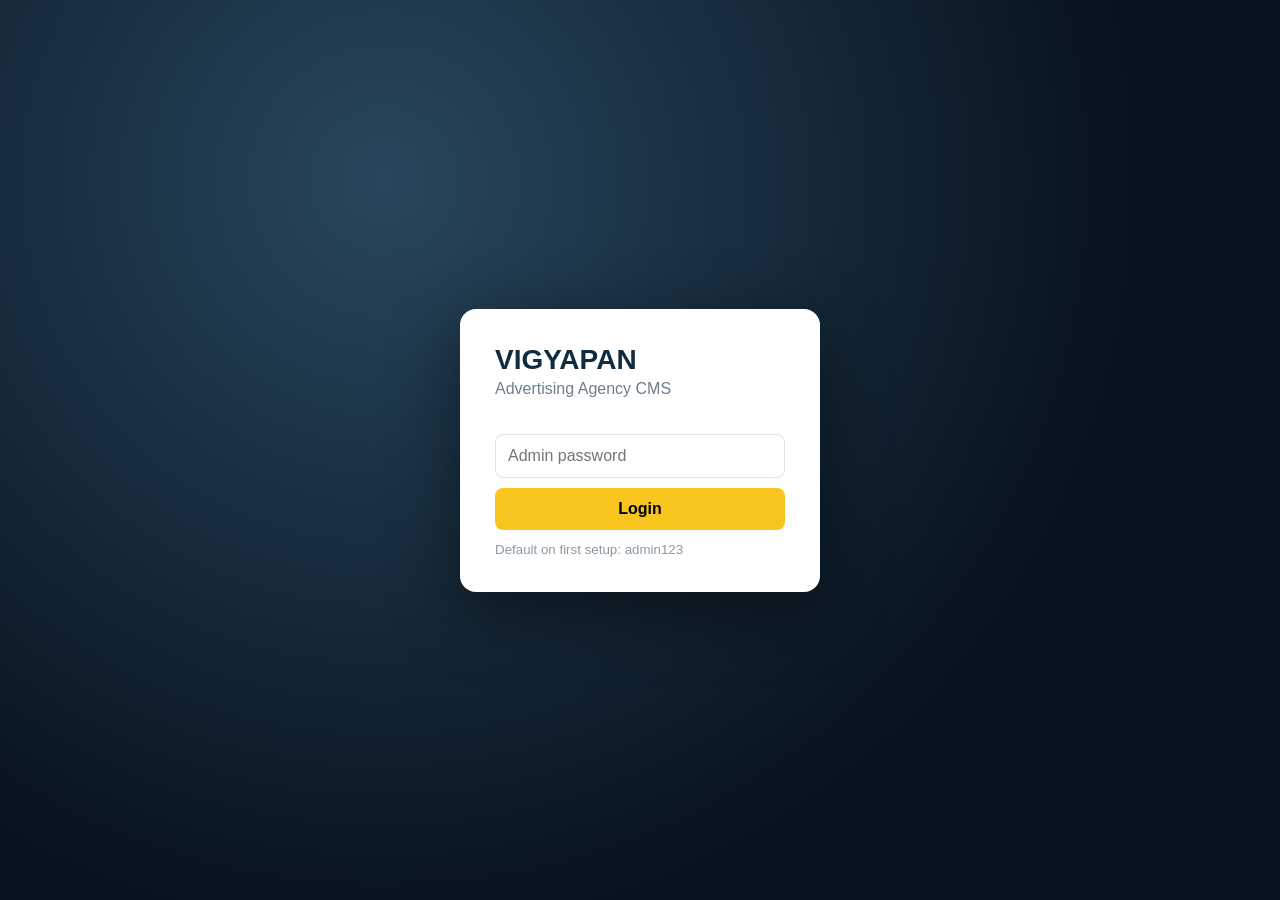
==== admin.html @ 31b8bc2b "Add files via upload" ====
<!doctype html><html lang="en"><head><meta charset="utf-8"><meta name="viewport" content="width=device-width,initial-scale=1"><title>VIGYAPAN Admin CMS</title><link rel="stylesheet" href="admin.css"></head><body>
<div id="login" class="login"><div class="loginBox"><div class="adminLogo">VIGYAPAN</div><p>Advertising Agency CMS</p><input id="password" type="password" placeholder="Admin password" onkeydown="if(event.key==='Enter')login()"><div id="loginError" class="loginError"></div><button id="loginBtn" onclick="login()">Login</button><small>Default on first setup: admin123</small></div></div>
<div id="app" class="hidden"><aside><div class="sideBrand">VIGYAPAN <small>CMS ADMIN</small></div><button class="tab active" data-tab="dashboard">⌂ Dashboard</button><button class="tab" data-tab="settings">⚙ Site Settings</button><button class="tab" data-tab="hero">▣ Hero Slider</button><button class="tab" data-tab="services">✦ Services</button><button class="tab" data-tab="products">▣ Products</button><button class="tab" data-tab="plans">◈ Plans</button><button class="tab" data-tab="gallery">▧ Gallery / Video</button><div class="sideBottom"><a href="index.html" target="_blank">↗ Open Website</a><button onclick="logout()">Logout</button></div></aside>
<main><div class="mobileTop"><b>VIGYAPAN CMS</b><button onclick="toggleSide()">☰</button></div><div id="content"></div></main></div>
<div id="modal" class="modal"></div><div id="toast"></div><script src="config.js"></script><script src="admin.js"></script></body></html>
---- admin.css ----
*{box-sizing:border-box}body{margin:0;background:#f4f7fa;color:#102c40;font-family:Arial,Helvetica,sans-serif}button,input,textarea,select{font:inherit}button{cursor:pointer}.hidden{display:none!important} .uploadQueue{display:grid;gap:6px;margin-top:12px;text-align:left}.uploadRow{display:flex;justify-content:space-between;gap:12px;padding:8px 10px;border:1px solid #e3eaf0;border-radius:7px;background:#f8fafb;font-size:10px}.uploadRow.done{border-color:#bde8d7;background:#f1fbf6}.uploadRow.error{border-color:#f0c0c0;background:#fff5f5}.uploadName{font-weight:700;overflow:hidden;text-overflow:ellipsis;white-space:nowrap}.uploadState{color:#657b89;white-space:nowrap}.uploadRow.done .uploadState{color:#13865e}.uploadRow.error .uploadState{color:#c43e3e}.uploadHint{font-size:11px;color:#71838f;line-height:1.5}.login{min-height:100vh;display:grid;place-items:center;background:radial-gradient(circle at 30% 20%,#28465c,#07131e 65%)}.loginBox{width:360px;background:#fff;border-radius:16px;padding:35px;box-shadow:0 20px 70px #0007}.adminLogo{font-size:28px;font-weight:900;color:#102c40}.loginBox p{color:#6b7f8d;margin-top:4px}.loginBox input{width:100%;padding:12px;border:1px solid #d9e2e8;border-radius:8px;margin:20px 0 10px}.loginBox button{width:100%;padding:12px;border:0;border-radius:8px;background:#f7c51e;font-weight:800}.loginBox small{display:block;margin-top:12px;color:#8999a5}aside{position:fixed;inset:0 auto 0 0;width:235px;background:#081521;color:#fff;padding:20px 14px;display:flex;flex-direction:column;z-index:20}.sideBrand{font-weight:900;font-size:20px;padding:8px 10px 25px}.sideBrand small{display:block;font-size:8px;letter-spacing:2px;color:#9baab4;margin-top:3px}.tab{width:100%;text-align:left;background:none;color:#b9c7d0;border:0;padding:12px;border-radius:8px;margin:2px 0;font-size:12px}.tab:hover,.tab.active{background:#153248;color:#fff}.sideBottom{margin-top:auto}.sideBottom a,.sideBottom button{display:block;width:100%;padding:11px;border:0;background:none;color:#dce7ed;text-align:left;font-size:11px}.sideBottom button{color:#ff9c9c}.mobileTop{display:none}main{margin-left:235px;padding:30px}.pageHead{display:flex;justify-content:space-between;align-items:center;margin-bottom:20px}.pageHead h1{margin:0;font-size:25px}.pageHead p{margin:5px 0 0;color:#708391;font-size:11px}.btn{border:0;border-radius:7px;padding:9px 13px;background:#0d2b42;color:#fff;font-size:11px}.btn.gold{background:#f7c51e;color:#111}.btn.red{background:#e74c4c}.btn.green{background:#13a36f}.stats{display:grid;grid-template-columns:repeat(4,1fr);gap:12px}.stat{background:#fff;border:1px solid #e2e9ee;border-radius:11px;padding:18px}.stat b{font-size:25px}.stat span{display:block;font-size:10px;color:#758896;margin-top:5px}.panel{background:#fff;border:1px solid #e1e8ed;border-radius:11px;padding:18px;margin-bottom:15px}.panel h3{margin:0 0 15px;font-size:15px}.formGrid{display:grid;grid-template-columns:repeat(2,1fr);gap:12px}.field label{display:block;font-size:10px;font-weight:700;color:#526b7a;margin-bottom:5px}.field input,.field textarea,.field select{width:100%;border:1px solid #dbe4ea;border-radius:7px;padding:9px;background:#fff}.field textarea{min-height:90px;resize:vertical}.full{grid-column:1/-1}.row{display:flex;gap:8px;align-items:center}.list{display:grid;gap:8px}.item{display:grid;grid-template-columns:80px 1fr auto;gap:12px;align-items:center;border:1px solid #e2e8ed;padding:9px;border-radius:9px}.thumb{width:80px;height:55px;object-fit:cover;border-radius:5px;background:#eef3f6}.item h4{margin:0;font-size:12px}.item p{margin:4px 0 0;font-size:10px;color:#71838f}.itemActions{display:flex;gap:5px}.iconBtn{border:0;border-radius:6px;padding:7px 9px;background:#edf2f5;font-size:10px}.empty{padding:30px;text-align:center;color:#8495a0;font-size:12px}.uploadBox{border:2px dashed #cad7df;border-radius:10px;padding:20px;text-align:center}.uploadBox input{margin:10px}.previewGrid{display:grid;grid-template-columns:repeat(5,1fr);gap:8px;margin-top:10px}.previewGrid img,.previewGrid video{width:100%;height:90px;object-fit:cover;border-radius:6px}.modal{position:fixed;inset:0;background:#0008;z-index:100;display:none;align-items:center;justify-content:center;padding:20px}.modal.show{display:flex}.modalBox{background:#fff;width:min(800px,96%);max-height:92vh;overflow:auto;border-radius:14px;padding:20px}.modalHead{display:flex;justify-content:space-between;align-items:center}.modalHead h2{margin:0;font-size:18px}.close{border:0;border-radius:50%;width:30px;height:30px;background:#102b40;color:#fff}.saveBar{position:sticky;bottom:10px;background:#fff;padding:10px;border:1px solid #dde6eb;border-radius:10px;display:flex;justify-content:flex-end;gap:8px;margin-top:15px;box-shadow:0 5px 20px #09223518}#toast{position:fixed;right:20px;bottom:20px;background:#082033;color:#fff;padding:12px 16px;border-radius:8px;z-index:200;display:none;font-size:11px}.danger{color:#d94343}@media(max-width:800px){aside{transform:translateX(-100%);transition:.2s}aside.open{transform:none}main{margin-left:0;padding:18px}.mobileTop{display:flex;background:#081521;color:#fff;padding:14px 18px;justify-content:space-between;margin:-18px -18px 18px}.mobileTop button{background:none;border:0;color:#fff}.stats{grid-template-columns:repeat(2,1fr)}.formGrid{grid-template-columns:1fr}.full{grid-column:auto}.previewGrid{grid-template-columns:repeat(3,1fr)}.item{grid-template-columns:60px 1fr}.itemActions{grid-column:2}.thumb{width:60px;height:50px}}
.loginError{display:none;margin:4px 0 10px;padding:9px 10px;border-radius:7px;background:#fff1f1;color:#c43e3e;border:1px solid #f2caca;font-size:11px;font-weight:700}.loginBox button:disabled{opacity:.6;cursor:wait}.loadingPanel{min-height:280px;background:#fff;border:1px solid #e1e8ed;border-radius:11px;display:grid;place-items:center;align-content:center;gap:8px;color:#526b7a;font-size:13px}.loadingPanel span{font-size:11px;color:#8999a5}.loader{width:28px;height:28px;border:3px solid #dfe8ed;border-top-color:#f7c51e;border-radius:50%;animation:vigSpin .7s linear infinite}@keyframes vigSpin{to{transform:rotate(360deg)}}#toast.error{background:#a92e2e}
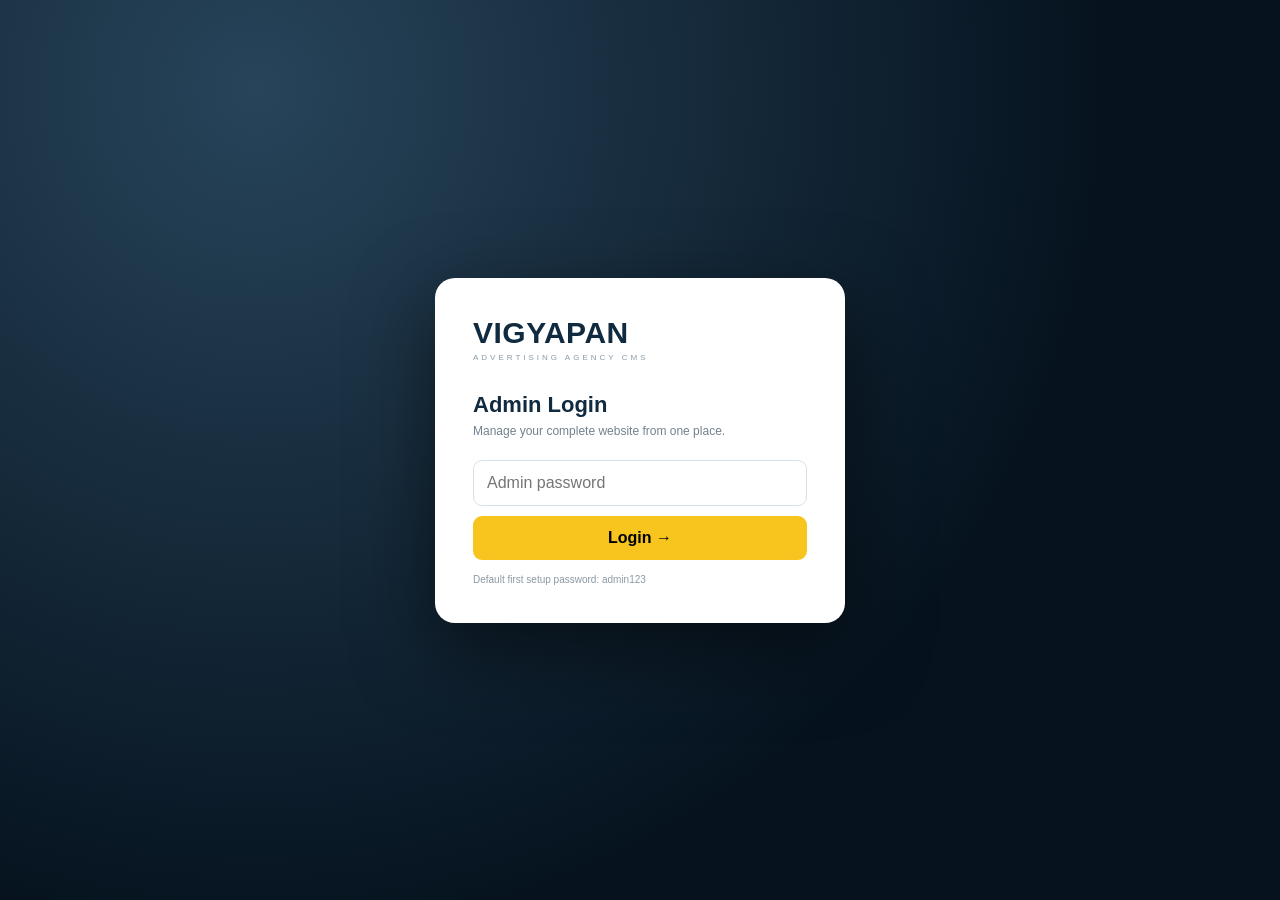
==== commit 4d1a15bd: "Add files via upload" ====
--- a/admin.html
+++ b/admin.html
@@ -1,5 +1,5 @@
-<!doctype html><html lang="en"><head><meta charset="utf-8"><meta name="viewport" content="width=device-width,initial-scale=1"><title>VIGYAPAN Admin CMS</title><link rel="stylesheet" href="admin.css"></head><body>
-<div id="login" class="login"><div class="loginBox"><div class="adminLogo">VIGYAPAN</div><p>Advertising Agency CMS</p><input id="password" type="password" placeholder="Admin password" onkeydown="if(event.key==='Enter')login()"><div id="loginError" class="loginError"></div><button id="loginBtn" onclick="login()">Login</button><small>Default on first setup: admin123</small></div></div>
-<div id="app" class="hidden"><aside><div class="sideBrand">VIGYAPAN <small>CMS ADMIN</small></div><button class="tab active" data-tab="dashboard">⌂ Dashboard</button><button class="tab" data-tab="settings">⚙ Site Settings</button><button class="tab" data-tab="hero">▣ Hero Slider</button><button class="tab" data-tab="services">✦ Services</button><button class="tab" data-tab="products">▣ Products</button><button class="tab" data-tab="plans">◈ Plans</button><button class="tab" data-tab="gallery">▧ Gallery / Video</button><div class="sideBottom"><a href="index.html" target="_blank">↗ Open Website</a><button onclick="logout()">Logout</button></div></aside>
+<!doctype html><html lang="en"><head><meta charset="utf-8"><meta name="viewport" content="width=device-width,initial-scale=1"><title>VIGYAPAN CMS</title><link rel="stylesheet" href="admin.css"></head><body>
+<div id="login" class="login"><div class="loginBox"><div class="loginLogo">VIGYAPAN</div><div class="loginSub">ADVERTISING AGENCY CMS</div><h2>Admin Login</h2><p>Manage your complete website from one place.</p><input id="password" type="password" placeholder="Admin password" autocomplete="current-password" onkeydown="if(event.key==='Enter')login()"><button id="loginBtn" onclick="login()">Login <span>→</span></button><small>Default first setup password: admin123</small></div></div>
+<div id="app" class="hidden"><aside id="side"><div class="sideBrand"><div>VIGYAPAN</div><small>CMS ADMIN</small></div><button class="tab active" data-tab="dashboard">⌂ <span>Dashboard</span></button><button class="tab" data-tab="settings">⚙ <span>Site Settings</span></button><button class="tab" data-tab="hero">▣ <span>Hero Slider</span></button><button class="tab" data-tab="services">✦ <span>Services</span></button><button class="tab" data-tab="products">▣ <span>Products</span></button><button class="tab" data-tab="plans">◈ <span>Plans</span></button><button class="tab" data-tab="gallery">▧ <span>Gallery / Video</span></button><div class="sideBottom"><a href="index.html" target="_blank">↗ Open Website</a><button onclick="logout()">↪ Logout</button></div></aside>
 <main><div class="mobileTop"><b>VIGYAPAN CMS</b><button onclick="toggleSide()">☰</button></div><div id="content"></div></main></div>
-<div id="modal" class="modal"></div><div id="toast"></div><script src="config.js"></script><script src="admin.js"></script></body></html>+<div id="modal" class="modal"></div><div id="toast"></div><script src="config.js"></script><script src="admin.js"></script></body></html>
--- a/admin.css
+++ b/admin.css
@@ -1,2 +1 @@
-*{box-sizing:border-box}body{margin:0;background:#f4f7fa;color:#102c40;font-family:Arial,Helvetica,sans-serif}button,input,textarea,select{font:inherit}button{cursor:pointer}.hidden{display:none!important} .uploadQueue{display:grid;gap:6px;margin-top:12px;text-align:left}.uploadRow{display:flex;justify-content:space-between;gap:12px;padding:8px 10px;border:1px solid #e3eaf0;border-radius:7px;background:#f8fafb;font-size:10px}.uploadRow.done{border-color:#bde8d7;background:#f1fbf6}.uploadRow.error{border-color:#f0c0c0;background:#fff5f5}.uploadName{font-weight:700;overflow:hidden;text-overflow:ellipsis;white-space:nowrap}.uploadState{color:#657b89;white-space:nowrap}.uploadRow.done .uploadState{color:#13865e}.uploadRow.error .uploadState{color:#c43e3e}.uploadHint{font-size:11px;color:#71838f;line-height:1.5}.login{min-height:100vh;display:grid;place-items:center;background:radial-gradient(circle at 30% 20%,#28465c,#07131e 65%)}.loginBox{width:360px;background:#fff;border-radius:16px;padding:35px;box-shadow:0 20px 70px #0007}.adminLogo{font-size:28px;font-weight:900;color:#102c40}.loginBox p{color:#6b7f8d;margin-top:4px}.loginBox input{width:100%;padding:12px;border:1px solid #d9e2e8;border-radius:8px;margin:20px 0 10px}.loginBox button{width:100%;padding:12px;border:0;border-radius:8px;background:#f7c51e;font-weight:800}.loginBox small{display:block;margin-top:12px;color:#8999a5}aside{position:fixed;inset:0 auto 0 0;width:235px;background:#081521;color:#fff;padding:20px 14px;display:flex;flex-direction:column;z-index:20}.sideBrand{font-weight:900;font-size:20px;padding:8px 10px 25px}.sideBrand small{display:block;font-size:8px;letter-spacing:2px;color:#9baab4;margin-top:3px}.tab{width:100%;text-align:left;background:none;color:#b9c7d0;border:0;padding:12px;border-radius:8px;margin:2px 0;font-size:12px}.tab:hover,.tab.active{background:#153248;color:#fff}.sideBottom{margin-top:auto}.sideBottom a,.sideBottom button{display:block;width:100%;padding:11px;border:0;background:none;color:#dce7ed;text-align:left;font-size:11px}.sideBottom button{color:#ff9c9c}.mobileTop{display:none}main{margin-left:235px;padding:30px}.pageHead{display:flex;justify-content:space-between;align-items:center;margin-bottom:20px}.pageHead h1{margin:0;font-size:25px}.pageHead p{margin:5px 0 0;color:#708391;font-size:11px}.btn{border:0;border-radius:7px;padding:9px 13px;background:#0d2b42;color:#fff;font-size:11px}.btn.gold{background:#f7c51e;color:#111}.btn.red{background:#e74c4c}.btn.green{background:#13a36f}.stats{display:grid;grid-template-columns:repeat(4,1fr);gap:12px}.stat{background:#fff;border:1px solid #e2e9ee;border-radius:11px;padding:18px}.stat b{font-size:25px}.stat span{display:block;font-size:10px;color:#758896;margin-top:5px}.panel{background:#fff;border:1px solid #e1e8ed;border-radius:11px;padding:18px;margin-bottom:15px}.panel h3{margin:0 0 15px;font-size:15px}.formGrid{display:grid;grid-template-columns:repeat(2,1fr);gap:12px}.field label{display:block;font-size:10px;font-weight:700;color:#526b7a;margin-bottom:5px}.field input,.field textarea,.field select{width:100%;border:1px solid #dbe4ea;border-radius:7px;padding:9px;background:#fff}.field textarea{min-height:90px;resize:vertical}.full{grid-column:1/-1}.row{display:flex;gap:8px;align-items:center}.list{display:grid;gap:8px}.item{display:grid;grid-template-columns:80px 1fr auto;gap:12px;align-items:center;border:1px solid #e2e8ed;padding:9px;border-radius:9px}.thumb{width:80px;height:55px;object-fit:cover;border-radius:5px;background:#eef3f6}.item h4{margin:0;font-size:12px}.item p{margin:4px 0 0;font-size:10px;color:#71838f}.itemActions{display:flex;gap:5px}.iconBtn{border:0;border-radius:6px;padding:7px 9px;background:#edf2f5;font-size:10px}.empty{padding:30px;text-align:center;color:#8495a0;font-size:12px}.uploadBox{border:2px dashed #cad7df;border-radius:10px;padding:20px;text-align:center}.uploadBox input{margin:10px}.previewGrid{display:grid;grid-template-columns:repeat(5,1fr);gap:8px;margin-top:10px}.previewGrid img,.previewGrid video{width:100%;height:90px;object-fit:cover;border-radius:6px}.modal{position:fixed;inset:0;background:#0008;z-index:100;display:none;align-items:center;justify-content:center;padding:20px}.modal.show{display:flex}.modalBox{background:#fff;width:min(800px,96%);max-height:92vh;overflow:auto;border-radius:14px;padding:20px}.modalHead{display:flex;justify-content:space-between;align-items:center}.modalHead h2{margin:0;font-size:18px}.close{border:0;border-radius:50%;width:30px;height:30px;background:#102b40;color:#fff}.saveBar{position:sticky;bottom:10px;background:#fff;padding:10px;border:1px solid #dde6eb;border-radius:10px;display:flex;justify-content:flex-end;gap:8px;margin-top:15px;box-shadow:0 5px 20px #09223518}#toast{position:fixed;right:20px;bottom:20px;background:#082033;color:#fff;padding:12px 16px;border-radius:8px;z-index:200;display:none;font-size:11px}.danger{color:#d94343}@media(max-width:800px){aside{transform:translateX(-100%);transition:.2s}aside.open{transform:none}main{margin-left:0;padding:18px}.mobileTop{display:flex;background:#081521;color:#fff;padding:14px 18px;justify-content:space-between;margin:-18px -18px 18px}.mobileTop button{background:none;border:0;color:#fff}.stats{grid-template-columns:repeat(2,1fr)}.formGrid{grid-template-columns:1fr}.full{grid-column:auto}.previewGrid{grid-template-columns:repeat(3,1fr)}.item{grid-template-columns:60px 1fr}.itemActions{grid-column:2}.thumb{width:60px;height:50px}}
-.loginError{display:none;margin:4px 0 10px;padding:9px 10px;border-radius:7px;background:#fff1f1;color:#c43e3e;border:1px solid #f2caca;font-size:11px;font-weight:700}.loginBox button:disabled{opacity:.6;cursor:wait}.loadingPanel{min-height:280px;background:#fff;border:1px solid #e1e8ed;border-radius:11px;display:grid;place-items:center;align-content:center;gap:8px;color:#526b7a;font-size:13px}.loadingPanel span{font-size:11px;color:#8999a5}.loader{width:28px;height:28px;border:3px solid #dfe8ed;border-top-color:#f7c51e;border-radius:50%;animation:vigSpin .7s linear infinite}@keyframes vigSpin{to{transform:rotate(360deg)}}#toast.error{background:#a92e2e}
+*{box-sizing:border-box}body{margin:0;background:#f3f7fa;color:#102b40;font-family:Inter,Arial,Helvetica,sans-serif}button,input,textarea,select{font:inherit}button{cursor:pointer}.hidden{display:none!important}.login{min-height:100vh;display:grid;place-items:center;background:radial-gradient(circle at 20% 10%,#27445a,#06131f 65%);padding:20px}.loginBox{width:min(410px,100%);background:#fff;border-radius:20px;padding:38px;box-shadow:0 25px 80px #0008}.loginLogo{font-size:30px;font-weight:900;letter-spacing:.5px}.loginSub{font-size:8px;letter-spacing:3px;color:#8a9aa5;margin-top:3px}.loginBox h2{margin:30px 0 6px;font-size:22px}.loginBox p{font-size:12px;color:#72828e;margin:0}.loginBox input{width:100%;padding:13px;border:1px solid #d8e1e7;border-radius:9px;margin:22px 0 10px;outline:none}.loginBox input:focus{border-color:#f1c31a;box-shadow:0 0 0 3px #f1c31a22}.loginBox button{width:100%;padding:13px;border:0;border-radius:9px;background:#f7c51e;font-weight:800}.loginBox button:disabled{opacity:.7}.loginBox small{display:block;margin-top:14px;color:#8a99a4;font-size:10px}aside{position:fixed;inset:0 auto 0 0;width:250px;background:#071521;color:#fff;padding:22px 14px;display:flex;flex-direction:column;z-index:50;box-shadow:4px 0 25px #0001}.sideBrand{font-weight:900;font-size:21px;padding:8px 12px 27px}.sideBrand small{display:block;font-size:8px;letter-spacing:2px;color:#91a2ad;margin-top:4px}.tab{width:100%;display:flex;gap:11px;align-items:center;text-align:left;background:none;color:#aebfc9;border:0;padding:12px 13px;border-radius:9px;margin:2px 0;font-size:12px}.tab:hover,.tab.active{background:#15344c;color:#fff}.sideBottom{margin-top:auto}.sideBottom a,.sideBottom button{display:block;width:100%;padding:11px 13px;border:0;background:none;color:#dce7ed;text-align:left;font-size:11px;text-decoration:none}.sideBottom button{color:#ff9b9b}.mobileTop{display:none}main{margin-left:250px;padding:34px;min-height:100vh}.pageHead{display:flex;justify-content:space-between;align-items:end;gap:20px;margin-bottom:22px}.pageHead h1{margin:3px 0 0;font-size:28px}.pageHead p{margin:6px 0 0;color:#708391;font-size:12px}.eyebrow{font-size:9px;font-weight:900;letter-spacing:2px;color:#d3a900}.headActions{display:flex;gap:8px}.btn{border:0;border-radius:8px;padding:10px 14px;background:#0d2b42;color:#fff;font-size:11px;font-weight:700}.btn.gold{background:#f7c51e;color:#111}.btn.green{background:#10a774}.btn.red{background:#e44d4d}.stats{display:grid;grid-template-columns:repeat(4,1fr);gap:14px}.stat{background:#fff;border:1px solid #e0e8ed;border-radius:13px;padding:20px;box-shadow:0 4px 18px #0b253b08}.stat span{display:block;color:#80919d;font-size:9px;font-weight:800;letter-spacing:1px}.stat b{display:block;font-size:30px;margin-top:8px}.dashboardGrid{display:grid;grid-template-columns:1.4fr 1fr;gap:14px;margin-top:14px}.panel{background:#fff;border:1px solid #e0e8ed;border-radius:13px;padding:19px;margin-bottom:15px;box-shadow:0 4px 18px #0b253b08}.panel h3{margin:0 0 8px;font-size:15px}.panel p{font-size:12px;line-height:1.7;color:#667b88}.live{display:inline-flex;align-items:center;gap:7px;font-size:10px;background:#effaf5;color:#13865e;padding:8px 10px;border-radius:20px}.live i{width:7px;height:7px;border-radius:50%;background:#12a66f}.quick{display:grid;grid-template-columns:1fr 1fr;gap:8px}.quick button{border:1px solid #dfe7eb;background:#f8fafb;padding:11px;border-radius:8px;text-align:left;font-size:11px}.formGrid{display:grid;grid-template-columns:repeat(2,1fr);gap:13px}.field label{display:block;font-size:10px;font-weight:800;color:#526b7a;margin-bottom:5px}.field input,.field textarea,.field select{width:100%;border:1px solid #dbe4ea;border-radius:8px;padding:10px;background:#fff;outline:none}.field input:focus,.field textarea:focus,.field select:focus{border-color:#f1c31a;box-shadow:0 0 0 3px #f1c31a1c}.field textarea{min-height:95px;resize:vertical}.full{grid-column:1/-1}.row{display:flex;gap:8px}.row input{flex:1;padding:10px;border:1px solid #dbe4ea;border-radius:8px}.logoPanel{display:grid;grid-template-columns:1fr 1fr;gap:25px;align-items:center}.logoPreview{height:110px;border:1px dashed #cbd7df;border-radius:12px;margin-top:12px;display:grid;place-items:center;background:#f8fafc;overflow:hidden}.logoPreview img{max-width:190px;max-height:90px;object-fit:contain}.logoPreview span{font-size:11px;color:#93a1aa}.logoUpload{display:flex;flex-direction:column;gap:10px}.logoUpload input{border:1px solid #dbe4ea;border-radius:8px;padding:10px}.statusLine{font-size:11px;color:#4c6878}.saveBar{position:sticky;bottom:12px;background:#fff;padding:10px;border:1px solid #dce5ea;border-radius:10px;display:flex;justify-content:flex-end;gap:8px;margin-top:16px;box-shadow:0 6px 25px #09223518;z-index:3}.list{display:grid;gap:9px}.item{display:grid;grid-template-columns:80px 1fr auto;gap:13px;align-items:center;border:1px solid #e1e8ed;padding:10px;border-radius:10px}.thumb{width:80px;height:58px;object-fit:cover;border-radius:6px;background:#edf3f6}.emptyThumb{display:grid;place-items:center;color:#9eafb9}.item h4{margin:0;font-size:12px}.item p{margin:5px 0 0;font-size:10px;color:#71838f}.itemActions{display:flex;gap:6px}.iconBtn{border:0;border-radius:7px;padding:8px 10px;background:#edf2f5;font-size:10px}.iconBtn.danger{color:#d43e3e}.empty{padding:40px;text-align:center;color:#8495a0;font-size:12px}.uploadBox{margin-top:15px;border:2px dashed #cbd7df;border-radius:11px;padding:18px;text-align:center;background:#fbfcfd}.uploadBox input{margin-top:10px}.uploadQueue{display:grid;gap:6px;margin-top:12px;text-align:left}.uploadRow{display:flex;justify-content:space-between;gap:12px;padding:8px 10px;border:1px solid #e1e8ed;border-radius:7px;background:#f8fafb;font-size:10px}.uploadRow b{font-size:10px;color:#637987}.uploadRow.done{border-color:#bce8d6;background:#f1fbf6}.uploadRow.done b{color:#12875f}.uploadRow.error{border-color:#efc0c0;background:#fff5f5}.uploadRow.error b{color:#c83f3f}.previewGrid{display:grid;grid-template-columns:repeat(5,1fr);gap:8px;margin-top:10px}.previewGrid img,.previewGrid video{width:100%;height:90px;object-fit:cover;border-radius:7px;background:#e9eef2}.folderGrid{display:grid;grid-template-columns:repeat(3,1fr);gap:14px}.folderCard{background:#fff;border:1px solid #e0e8ed;border-radius:13px;overflow:hidden;box-shadow:0 5px 20px #0b253b08}.folderThumb{height:180px;background:#0d2331;position:relative;overflow:hidden}.folderThumb img,.folderThumb video{width:100%;height:100%;object-fit:cover}.countBadge,.videoBadge{position:absolute;top:10px;right:10px;background:#071b2b;color:#fff;border-radius:20px;padding:6px 9px;font-size:9px}.videoBadge{left:10px;right:auto;background:#f7c51e;color:#111}.folderBody{padding:13px;display:flex;justify-content:space-between;gap:10px;align-items:center}.folderBody h3{font-size:13px;margin:0}.folderBody p{font-size:9px;color:#7b8c97;margin:5px 0 0}.folderBtns{display:flex;gap:5px;flex-direction:column}.folderBtns .btn,.folderBtns .iconBtn{white-space:nowrap}.modal{position:fixed;inset:0;background:#0009;z-index:100;display:none;align-items:center;justify-content:center;padding:20px}.modal.show{display:flex}.modalBox{background:#fff;width:min(900px,96%);max-height:92vh;overflow:auto;border-radius:15px;padding:22px}.modalHead{display:flex;justify-content:space-between;align-items:center;margin-bottom:8px}.modalHead h2{margin:3px 0;font-size:19px}.close{border:0;border-radius:50%;width:31px;height:31px;background:#102b40;color:#fff;font-size:19px}.adminViewer{display:grid;grid-template-columns:45px 1fr 45px;align-items:center;gap:10px;margin-top:15px}.adminViewer>button{border:0;border-radius:50%;width:40px;height:40px;background:#0c2b42;color:#fff;font-size:25px}.adminViewerMedia,.adminViewer #adminViewerMedia{height:min(62vh,520px);display:grid;place-items:center;background:#0c1721;border-radius:10px;overflow:hidden}.adminViewer img,.adminViewer video{max-width:100%;max-height:100%;object-fit:contain}.adminViewer img.zoomed{max-width:none;max-height:none;cursor:zoom-out}.viewerCaption{text-align:center;font-size:11px;color:#617582;padding:10px}.toast{position:fixed;right:22px;bottom:22px;background:#082033;color:#fff;padding:12px 16px;border-radius:9px;z-index:200;font-size:11px;display:none;box-shadow:0 10px 30px #0004}.toast.error{background:#b63232}.toast.show{display:block}@media(max-width:1000px){.folderGrid{grid-template-columns:repeat(2,1fr)}.stats{grid-template-columns:repeat(2,1fr)}}@media(max-width:800px){aside{transform:translateX(-100%);transition:.2s}aside.open{transform:none}main{margin-left:0;padding:18px}.mobileTop{display:flex;background:#071521;color:#fff;padding:14px 18px;justify-content:space-between;margin:-18px -18px 18px}.mobileTop button{background:none;border:0;color:#fff;font-size:20px}.formGrid,.logoPanel,.dashboardGrid{grid-template-columns:1fr}.folderGrid{grid-template-columns:1fr}.pageHead{align-items:start;flex-direction:column}.stats{grid-template-columns:1fr 1fr}.item{grid-template-columns:60px 1fr}.itemActions{grid-column:2}.thumb{width:60px;height:50px}.previewGrid{grid-template-columns:repeat(3,1fr)}}@media(max-width:520px){.stats{grid-template-columns:1fr}.quick{grid-template-columns:1fr}.adminViewer{grid-template-columns:34px 1fr 34px}.adminViewer>button{width:32px;height:32px;font-size:20px}}
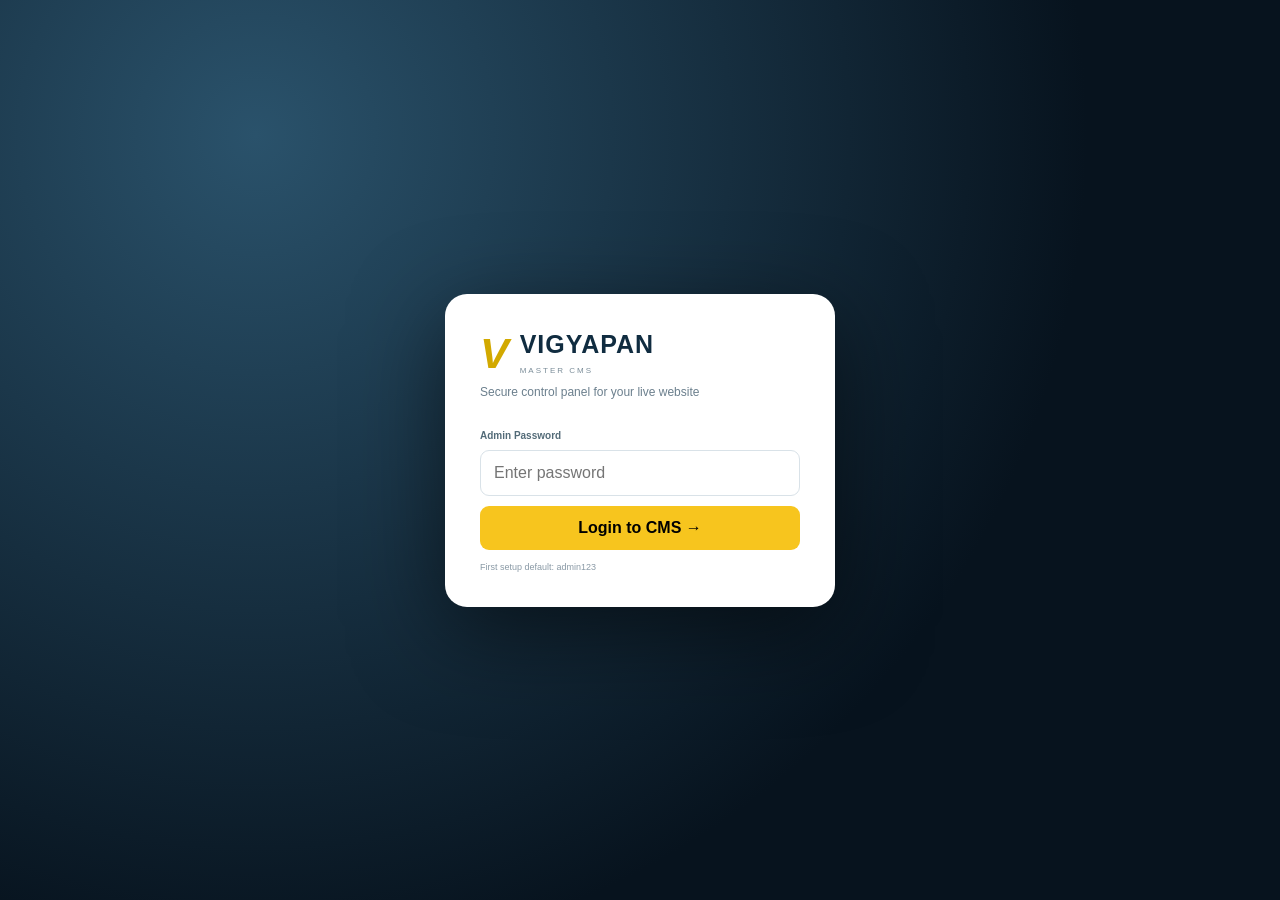
==== commit ca1ecb9b: "Add files via upload" ====
--- a/admin.html
+++ b/admin.html
@@ -1,5 +1,7 @@
-<!doctype html><html lang="en"><head><meta charset="utf-8"><meta name="viewport" content="width=device-width,initial-scale=1"><title>VIGYAPAN CMS</title><link rel="stylesheet" href="admin.css"></head><body>
-<div id="login" class="login"><div class="loginBox"><div class="loginLogo">VIGYAPAN</div><div class="loginSub">ADVERTISING AGENCY CMS</div><h2>Admin Login</h2><p>Manage your complete website from one place.</p><input id="password" type="password" placeholder="Admin password" autocomplete="current-password" onkeydown="if(event.key==='Enter')login()"><button id="loginBtn" onclick="login()">Login <span>→</span></button><small>Default first setup password: admin123</small></div></div>
-<div id="app" class="hidden"><aside id="side"><div class="sideBrand"><div>VIGYAPAN</div><small>CMS ADMIN</small></div><button class="tab active" data-tab="dashboard">⌂ <span>Dashboard</span></button><button class="tab" data-tab="settings">⚙ <span>Site Settings</span></button><button class="tab" data-tab="hero">▣ <span>Hero Slider</span></button><button class="tab" data-tab="services">✦ <span>Services</span></button><button class="tab" data-tab="products">▣ <span>Products</span></button><button class="tab" data-tab="plans">◈ <span>Plans</span></button><button class="tab" data-tab="gallery">▧ <span>Gallery / Video</span></button><div class="sideBottom"><a href="index.html" target="_blank">↗ Open Website</a><button onclick="logout()">↪ Logout</button></div></aside>
-<main><div class="mobileTop"><b>VIGYAPAN CMS</b><button onclick="toggleSide()">☰</button></div><div id="content"></div></main></div>
-<div id="modal" class="modal"></div><div id="toast"></div><script src="config.js"></script><script src="admin.js"></script></body></html>
+<!doctype html><html lang="en"><head><meta charset="utf-8"><meta name="viewport" content="width=device-width,initial-scale=1"><title>VIGYAPAN Master CMS</title><link rel="stylesheet" href="admin.css"></head><body>
+<div id="login" class="login"><div class="loginBox"><div class="adminMark"><span>V</span><div><b>VIGYAPAN</b><small>MASTER CMS</small></div></div><p>Secure control panel for your live website</p><label>Admin Password</label><input id="password" type="password" placeholder="Enter password" onkeydown="if(event.key==='Enter')login()"><button onclick="login()">Login to CMS →</button><small class="hint">First setup default: admin123</small></div></div>
+<div id="app" class="hidden"><aside><div class="sideBrand"><div class="sideLogo">V</div><div><b>VIGYAPAN</b><small>MASTER CMS</small></div></div><div class="sideLabel">WEBSITE</div>
+<button class="tab active" data-tab="dashboard">⌂ <span>Dashboard</span></button><button class="tab" data-tab="settings">⚙ <span>Brand & Settings</span></button><div class="sideLabel">CONTENT</div><button class="tab" data-tab="hero">▣ <span>Hero Slider</span></button><button class="tab" data-tab="services">✦ <span>Services</span></button><button class="tab" data-tab="products">▣ <span>Products</span></button><button class="tab" data-tab="plans">◈ <span>Plans</span></button><button class="tab" data-tab="gallery">▧ <span>Gallery / Video</span></button><button class="tab" data-tab="testimonials">★ <span>Testimonials</span></button>
+<div class="sideBottom"><a href="index.html" target="_blank">↗ <span>Open Live Website</span></a><button onclick="logout()">⇥ <span>Logout</span></button></div></aside>
+<main><div class="mobileTop"><div><b>VIGYAPAN</b><small> MASTER CMS</small></div><button onclick="toggleSide()">☰</button></div><div id="content"></div></main></div>
+<div id="modal" class="modal"></div><div id="toast"></div><script src="config.js"></script><script src="admin.js"></script></body></html>
--- a/admin.css
+++ b/admin.css
@@ -1 +1,5 @@
-*{box-sizing:border-box}body{margin:0;background:#f3f7fa;color:#102b40;font-family:Inter,Arial,Helvetica,sans-serif}button,input,textarea,select{font:inherit}button{cursor:pointer}.hidden{display:none!important}.login{min-height:100vh;display:grid;place-items:center;background:radial-gradient(circle at 20% 10%,#27445a,#06131f 65%);padding:20px}.loginBox{width:min(410px,100%);background:#fff;border-radius:20px;padding:38px;box-shadow:0 25px 80px #0008}.loginLogo{font-size:30px;font-weight:900;letter-spacing:.5px}.loginSub{font-size:8px;letter-spacing:3px;color:#8a9aa5;margin-top:3px}.loginBox h2{margin:30px 0 6px;font-size:22px}.loginBox p{font-size:12px;color:#72828e;margin:0}.loginBox input{width:100%;padding:13px;border:1px solid #d8e1e7;border-radius:9px;margin:22px 0 10px;outline:none}.loginBox input:focus{border-color:#f1c31a;box-shadow:0 0 0 3px #f1c31a22}.loginBox button{width:100%;padding:13px;border:0;border-radius:9px;background:#f7c51e;font-weight:800}.loginBox button:disabled{opacity:.7}.loginBox small{display:block;margin-top:14px;color:#8a99a4;font-size:10px}aside{position:fixed;inset:0 auto 0 0;width:250px;background:#071521;color:#fff;padding:22px 14px;display:flex;flex-direction:column;z-index:50;box-shadow:4px 0 25px #0001}.sideBrand{font-weight:900;font-size:21px;padding:8px 12px 27px}.sideBrand small{display:block;font-size:8px;letter-spacing:2px;color:#91a2ad;margin-top:4px}.tab{width:100%;display:flex;gap:11px;align-items:center;text-align:left;background:none;color:#aebfc9;border:0;padding:12px 13px;border-radius:9px;margin:2px 0;font-size:12px}.tab:hover,.tab.active{background:#15344c;color:#fff}.sideBottom{margin-top:auto}.sideBottom a,.sideBottom button{display:block;width:100%;padding:11px 13px;border:0;background:none;color:#dce7ed;text-align:left;font-size:11px;text-decoration:none}.sideBottom button{color:#ff9b9b}.mobileTop{display:none}main{margin-left:250px;padding:34px;min-height:100vh}.pageHead{display:flex;justify-content:space-between;align-items:end;gap:20px;margin-bottom:22px}.pageHead h1{margin:3px 0 0;font-size:28px}.pageHead p{margin:6px 0 0;color:#708391;font-size:12px}.eyebrow{font-size:9px;font-weight:900;letter-spacing:2px;color:#d3a900}.headActions{display:flex;gap:8px}.btn{border:0;border-radius:8px;padding:10px 14px;background:#0d2b42;color:#fff;font-size:11px;font-weight:700}.btn.gold{background:#f7c51e;color:#111}.btn.green{background:#10a774}.btn.red{background:#e44d4d}.stats{display:grid;grid-template-columns:repeat(4,1fr);gap:14px}.stat{background:#fff;border:1px solid #e0e8ed;border-radius:13px;padding:20px;box-shadow:0 4px 18px #0b253b08}.stat span{display:block;color:#80919d;font-size:9px;font-weight:800;letter-spacing:1px}.stat b{display:block;font-size:30px;margin-top:8px}.dashboardGrid{display:grid;grid-template-columns:1.4fr 1fr;gap:14px;margin-top:14px}.panel{background:#fff;border:1px solid #e0e8ed;border-radius:13px;padding:19px;margin-bottom:15px;box-shadow:0 4px 18px #0b253b08}.panel h3{margin:0 0 8px;font-size:15px}.panel p{font-size:12px;line-height:1.7;color:#667b88}.live{display:inline-flex;align-items:center;gap:7px;font-size:10px;background:#effaf5;color:#13865e;padding:8px 10px;border-radius:20px}.live i{width:7px;height:7px;border-radius:50%;background:#12a66f}.quick{display:grid;grid-template-columns:1fr 1fr;gap:8px}.quick button{border:1px solid #dfe7eb;background:#f8fafb;padding:11px;border-radius:8px;text-align:left;font-size:11px}.formGrid{display:grid;grid-template-columns:repeat(2,1fr);gap:13px}.field label{display:block;font-size:10px;font-weight:800;color:#526b7a;margin-bottom:5px}.field input,.field textarea,.field select{width:100%;border:1px solid #dbe4ea;border-radius:8px;padding:10px;background:#fff;outline:none}.field input:focus,.field textarea:focus,.field select:focus{border-color:#f1c31a;box-shadow:0 0 0 3px #f1c31a1c}.field textarea{min-height:95px;resize:vertical}.full{grid-column:1/-1}.row{display:flex;gap:8px}.row input{flex:1;padding:10px;border:1px solid #dbe4ea;border-radius:8px}.logoPanel{display:grid;grid-template-columns:1fr 1fr;gap:25px;align-items:center}.logoPreview{height:110px;border:1px dashed #cbd7df;border-radius:12px;margin-top:12px;display:grid;place-items:center;background:#f8fafc;overflow:hidden}.logoPreview img{max-width:190px;max-height:90px;object-fit:contain}.logoPreview span{font-size:11px;color:#93a1aa}.logoUpload{display:flex;flex-direction:column;gap:10px}.logoUpload input{border:1px solid #dbe4ea;border-radius:8px;padding:10px}.statusLine{font-size:11px;color:#4c6878}.saveBar{position:sticky;bottom:12px;background:#fff;padding:10px;border:1px solid #dce5ea;border-radius:10px;display:flex;justify-content:flex-end;gap:8px;margin-top:16px;box-shadow:0 6px 25px #09223518;z-index:3}.list{display:grid;gap:9px}.item{display:grid;grid-template-columns:80px 1fr auto;gap:13px;align-items:center;border:1px solid #e1e8ed;padding:10px;border-radius:10px}.thumb{width:80px;height:58px;object-fit:cover;border-radius:6px;background:#edf3f6}.emptyThumb{display:grid;place-items:center;color:#9eafb9}.item h4{margin:0;font-size:12px}.item p{margin:5px 0 0;font-size:10px;color:#71838f}.itemActions{display:flex;gap:6px}.iconBtn{border:0;border-radius:7px;padding:8px 10px;background:#edf2f5;font-size:10px}.iconBtn.danger{color:#d43e3e}.empty{padding:40px;text-align:center;color:#8495a0;font-size:12px}.uploadBox{margin-top:15px;border:2px dashed #cbd7df;border-radius:11px;padding:18px;text-align:center;background:#fbfcfd}.uploadBox input{margin-top:10px}.uploadQueue{display:grid;gap:6px;margin-top:12px;text-align:left}.uploadRow{display:flex;justify-content:space-between;gap:12px;padding:8px 10px;border:1px solid #e1e8ed;border-radius:7px;background:#f8fafb;font-size:10px}.uploadRow b{font-size:10px;color:#637987}.uploadRow.done{border-color:#bce8d6;background:#f1fbf6}.uploadRow.done b{color:#12875f}.uploadRow.error{border-color:#efc0c0;background:#fff5f5}.uploadRow.error b{color:#c83f3f}.previewGrid{display:grid;grid-template-columns:repeat(5,1fr);gap:8px;margin-top:10px}.previewGrid img,.previewGrid video{width:100%;height:90px;object-fit:cover;border-radius:7px;background:#e9eef2}.folderGrid{display:grid;grid-template-columns:repeat(3,1fr);gap:14px}.folderCard{background:#fff;border:1px solid #e0e8ed;border-radius:13px;overflow:hidden;box-shadow:0 5px 20px #0b253b08}.folderThumb{height:180px;background:#0d2331;position:relative;overflow:hidden}.folderThumb img,.folderThumb video{width:100%;height:100%;object-fit:cover}.countBadge,.videoBadge{position:absolute;top:10px;right:10px;background:#071b2b;color:#fff;border-radius:20px;padding:6px 9px;font-size:9px}.videoBadge{left:10px;right:auto;background:#f7c51e;color:#111}.folderBody{padding:13px;display:flex;justify-content:space-between;gap:10px;align-items:center}.folderBody h3{font-size:13px;margin:0}.folderBody p{font-size:9px;color:#7b8c97;margin:5px 0 0}.folderBtns{display:flex;gap:5px;flex-direction:column}.folderBtns .btn,.folderBtns .iconBtn{white-space:nowrap}.modal{position:fixed;inset:0;background:#0009;z-index:100;display:none;align-items:center;justify-content:center;padding:20px}.modal.show{display:flex}.modalBox{background:#fff;width:min(900px,96%);max-height:92vh;overflow:auto;border-radius:15px;padding:22px}.modalHead{display:flex;justify-content:space-between;align-items:center;margin-bottom:8px}.modalHead h2{margin:3px 0;font-size:19px}.close{border:0;border-radius:50%;width:31px;height:31px;background:#102b40;color:#fff;font-size:19px}.adminViewer{display:grid;grid-template-columns:45px 1fr 45px;align-items:center;gap:10px;margin-top:15px}.adminViewer>button{border:0;border-radius:50%;width:40px;height:40px;background:#0c2b42;color:#fff;font-size:25px}.adminViewerMedia,.adminViewer #adminViewerMedia{height:min(62vh,520px);display:grid;place-items:center;background:#0c1721;border-radius:10px;overflow:hidden}.adminViewer img,.adminViewer video{max-width:100%;max-height:100%;object-fit:contain}.adminViewer img.zoomed{max-width:none;max-height:none;cursor:zoom-out}.viewerCaption{text-align:center;font-size:11px;color:#617582;padding:10px}.toast{position:fixed;right:22px;bottom:22px;background:#082033;color:#fff;padding:12px 16px;border-radius:9px;z-index:200;font-size:11px;display:none;box-shadow:0 10px 30px #0004}.toast.error{background:#b63232}.toast.show{display:block}@media(max-width:1000px){.folderGrid{grid-template-columns:repeat(2,1fr)}.stats{grid-template-columns:repeat(2,1fr)}}@media(max-width:800px){aside{transform:translateX(-100%);transition:.2s}aside.open{transform:none}main{margin-left:0;padding:18px}.mobileTop{display:flex;background:#071521;color:#fff;padding:14px 18px;justify-content:space-between;margin:-18px -18px 18px}.mobileTop button{background:none;border:0;color:#fff;font-size:20px}.formGrid,.logoPanel,.dashboardGrid{grid-template-columns:1fr}.folderGrid{grid-template-columns:1fr}.pageHead{align-items:start;flex-direction:column}.stats{grid-template-columns:1fr 1fr}.item{grid-template-columns:60px 1fr}.itemActions{grid-column:2}.thumb{width:60px;height:50px}.previewGrid{grid-template-columns:repeat(3,1fr)}}@media(max-width:520px){.stats{grid-template-columns:1fr}.quick{grid-template-columns:1fr}.adminViewer{grid-template-columns:34px 1fr 34px}.adminViewer>button{width:32px;height:32px;font-size:20px}}
+*{box-sizing:border-box}body{margin:0;background:#f4f7fa;color:#102c40;font-family:Inter,Arial,Helvetica,sans-serif}button,input,textarea,select{font:inherit}button{cursor:pointer}.hidden{display:none!important}.eyebrow{font-size:9px;font-weight:900;letter-spacing:1.5px;color:#b58a00;margin-bottom:5px}.login{min-height:100vh;display:grid;place-items:center;background:radial-gradient(circle at 20% 15%,#2a526b,#07131e 65%);padding:20px}.loginBox{width:min(390px,100%);background:#fff;border-radius:22px;padding:35px;box-shadow:0 25px 90px #0008}.adminMark{display:flex;align-items:center;gap:11px}.adminMark>span{font-size:43px;font-weight:900;font-style:italic;color:#d2a900}.adminMark b{font-size:25px;display:block;letter-spacing:1px}.adminMark small{font-size:8px;letter-spacing:2px;color:#7b8d99}.loginBox p{color:#6b7f8d;margin:7px 0 26px;font-size:12px}.loginBox label{font-size:10px;font-weight:800;color:#536b78}.loginBox input{width:100%;padding:13px;border:1px solid #d9e2e8;border-radius:9px;margin:7px 0 10px}.loginBox button{width:100%;padding:13px;border:0;border-radius:9px;background:#f7c51e;font-weight:900}.loginBox .hint{display:block;margin-top:12px;color:#8999a5;font-size:9px}
+aside{position:fixed;inset:0 auto 0 0;width:245px;background:#071521;color:#fff;padding:20px 14px;display:flex;flex-direction:column;z-index:20;box-shadow:8px 0 30px #0018}.sideBrand{display:flex;align-items:center;gap:9px;padding:5px 9px 28px}.sideLogo{width:38px;height:38px;display:grid;place-items:center;border-radius:11px;background:#132f42;color:#f7c51e;font-weight:900;font-size:23px;font-style:italic}.sideBrand b{display:block;font-size:18px}.sideBrand small{display:block;font-size:7px;letter-spacing:1.8px;color:#9baab4;margin-top:3px}.sideLabel{font-size:8px;color:#617987;letter-spacing:1.4px;font-weight:900;padding:13px 11px 6px}.tab{width:100%;display:flex;align-items:center;gap:10px;text-align:left;background:none;color:#aebfc9;border:0;padding:11px 12px;border-radius:9px;margin:2px 0;font-size:12px}.tab>span{font-size:11px}.tab:hover,.tab.active{background:#143349;color:#fff}.tab.active{box-shadow:inset 3px 0 #f7c51e}.sideBottom{margin-top:auto;border-top:1px solid #ffffff12;padding-top:10px}.sideBottom a,.sideBottom button{display:flex;gap:10px;width:100%;padding:11px 12px;border:0;background:none;color:#dce7ed;text-align:left;font-size:10px}.sideBottom button{color:#ff9c9c}main{margin-left:245px;padding:31px}.mobileTop{display:none}.pageHead{display:flex;justify-content:space-between;align-items:center;gap:15px;margin-bottom:20px}.pageHead h1{margin:0;font-size:27px;letter-spacing:-.5px}.pageHead p{margin:5px 0 0;color:#708391;font-size:11px}.headActions{display:flex;gap:7px}.btn{border:0;border-radius:8px;padding:10px 14px;background:#0d2b42;color:#fff;font-size:10px;font-weight:800}.btn.gold{background:#f7c51e;color:#111}.btn.green{background:#13a36f}.welcome{display:flex;justify-content:space-between;align-items:center;padding:17px 19px}.welcome b{font-size:13px}.welcome span{display:block;font-size:9px;color:#758896;margin-top:4px}.liveDot{font-size:9px;color:#15865e;font-weight:800}.liveDot i{display:inline-block;width:7px;height:7px;background:#18b77a;border-radius:50%;margin-right:5px}.stats{display:grid;grid-template-columns:repeat(6,1fr);gap:10px;margin:13px 0}.stat{background:#fff;border:1px solid #e2e9ee;border-radius:12px;padding:15px}.stat span{display:block;font-size:7px;letter-spacing:1px;color:#8a9ba4;font-weight:900}.stat b{display:block;font-size:25px;margin-top:4px}.stat small{font-size:8px;color:#728591}.quickGrid{display:grid;grid-template-columns:repeat(4,1fr);gap:10px;margin:13px 0}.quickGrid button{border:1px solid #e1e8ed;background:#fff;border-radius:12px;text-align:left;padding:15px}.quickGrid strong{display:block;font-size:19px;color:#b58a00;margin-bottom:9px}.quickGrid span{display:block;font-size:11px;font-weight:900}.quickGrid small{display:block;font-size:8px;color:#7a8c97;margin-top:4px}.panel{background:#fff;border:1px solid #e1e8ed;border-radius:12px;padding:18px;margin-bottom:14px}.panel h3{margin:0 0 14px;font-size:14px}.panelTitle{display:flex;align-items:center;justify-content:space-between}.livePanel{display:flex;justify-content:space-between;align-items:center}.livePanel p{font-size:10px;color:#728591;margin:0}.version{background:#edf7f3;color:#16815f;border-radius:14px;padding:6px 9px;font-size:8px;font-weight:900}.formGrid{display:grid;grid-template-columns:repeat(2,1fr);gap:13px}.field label{display:block;font-size:9px;font-weight:900;color:#526b7a;margin-bottom:5px}.field input,.field textarea,.field select{width:100%;border:1px solid #dbe4ea;border-radius:8px;padding:10px;background:#fff;font-size:11px}.field textarea{min-height:90px;resize:vertical}.field.full{grid-column:1/-1}.fieldHelp{display:block;color:#83949e;font-size:8px;margin-top:5px}.logoPanel{display:flex;align-items:center;gap:20px;background:linear-gradient(135deg,#fff,#f5f9fb)}.logoPreview{width:105px;height:75px;border:1px dashed #c8d5dd;border-radius:10px;display:grid;place-items:center;background:#081521;overflow:hidden}.logoPreview img{width:100%;height:100%;object-fit:contain}.logoPreview span{font-size:42px;color:#f7c51e;font-weight:900;font-style:italic}.logoInfo h3{margin:0 0 5px}.logoInfo p{font-size:9px;color:#71838f;margin:0 0 10px}.logoInfo input{font-size:10px}.passwordPanel{max-width:650px}.row{display:flex;gap:8px;align-items:center}.list{display:grid;gap:8px}.item{display:grid;grid-template-columns:82px 1fr auto;gap:13px;align-items:center;border:1px solid #e2e8ed;padding:10px;border-radius:10px;background:#fff}.thumb{width:82px;height:58px;object-fit:cover;border-radius:6px;background:#eef3f6;display:grid;place-items:center;color:#8b9ba5;font-size:9px;font-weight:900}.videoThumb{background:#112d3e;color:#fff}.item h4{margin:4px 0 0;font-size:12px}.item p{margin:4px 0 0;font-size:9px;color:#71838f;white-space:nowrap;overflow:hidden;text-overflow:ellipsis;max-width:550px}.itemMeta{height:12px}.pill{font-size:7px;border-radius:10px;padding:3px 6px;font-weight:900}.pill.on{background:#e7f7f0;color:#13865e}.pill.off{background:#f3e8e8;color:#a85050}.itemActions{display:flex;gap:5px}.iconBtn{border:0;border-radius:7px;padding:8px 10px;background:#edf2f5;font-size:9px;font-weight:800}.danger{color:#d94343}.empty{padding:35px;text-align:center;color:#8495a0;font-size:11px}.uploadBox{border:2px dashed #cad7df;border-radius:11px;padding:18px;text-align:center;background:#fbfdfe}.uploadBox>b{font-size:11px}.uploadBox small{font-size:8px;color:#71838f}.uploadBox input{margin:12px;font-size:10px}.previewGrid{display:grid;grid-template-columns:repeat(5,1fr);gap:8px;margin-top:10px}.previewGrid img,.previewGrid video{width:100%;height:85px;object-fit:cover;border-radius:6px}.uploadQueue{display:grid;gap:6px;margin-top:10px;text-align:left}.uploadRow{display:flex;justify-content:space-between;gap:12px;padding:8px 10px;border:1px solid #e3eaf0;border-radius:7px;background:#f8fafb;font-size:9px}.uploadRow.done{border-color:#bde8d7;background:#f1fbf6}.uploadRow.error{border-color:#f0c0c0;background:#fff5f5}.uploadName{font-weight:800;overflow:hidden;text-overflow:ellipsis;white-space:nowrap}.uploadState{color:#657b89;white-space:nowrap}.uploadRow.done .uploadState{color:#13865e}.uploadRow.error .uploadState{color:#c43e3e}.modal{position:fixed;inset:0;background:#0009;z-index:100;display:none;align-items:center;justify-content:center;padding:20px}.modal.show{display:flex}.modalBox{background:#fff;width:min(850px,96%);max-height:92vh;overflow:auto;border-radius:16px;padding:21px}.modalHead{display:flex;justify-content:space-between;align-items:center}.modalHead h2{margin:0;font-size:18px}.close{border:0;border-radius:50%;width:31px;height:31px;background:#102b40;color:#fff}.saveBar{position:sticky;bottom:8px;background:#fff;padding:10px;border:1px solid #dde6eb;border-radius:10px;display:flex;justify-content:flex-end;gap:8px;margin-top:15px;box-shadow:0 5px 20px #09223518}#toast{position:fixed;right:20px;bottom:20px;background:#082033;color:#fff;padding:12px 16px;border-radius:9px;z-index:200;display:none;font-size:10px;box-shadow:0 10px 30px #0003}#toast.error{background:#b43d3d}
+@media(max-width:1050px){.stats{grid-template-columns:repeat(3,1fr)}.quickGrid{grid-template-columns:repeat(2,1fr)}}
+@media(max-width:800px){aside{transform:translateX(-100%);transition:.2s}aside.open{transform:none}main{margin-left:0;padding:18px}.mobileTop{display:flex;background:#081521;color:#fff;padding:13px 16px;justify-content:space-between;align-items:center;margin:-18px -18px 18px}.mobileTop small{font-size:7px;color:#a8bac4;letter-spacing:1px}.mobileTop button{background:none;border:0;color:#fff;font-size:20px}.stats{grid-template-columns:repeat(2,1fr)}.formGrid{grid-template-columns:1fr}.field.full{grid-column:auto}.previewGrid{grid-template-columns:repeat(3,1fr)}.item{grid-template-columns:60px 1fr}.itemActions{grid-column:2}.thumb{width:60px;height:50px}.pageHead{align-items:flex-start;flex-direction:column}.headActions{width:100%}.headActions .btn{flex:1}.logoPanel{align-items:flex-start}.livePanel{gap:10px;align-items:flex-start;flex-direction:column}}
+@media(max-width:500px){.quickGrid{grid-template-columns:1fr}.logoPanel{flex-direction:column}.row{flex-direction:column;align-items:stretch}.row .btn{width:100%}}
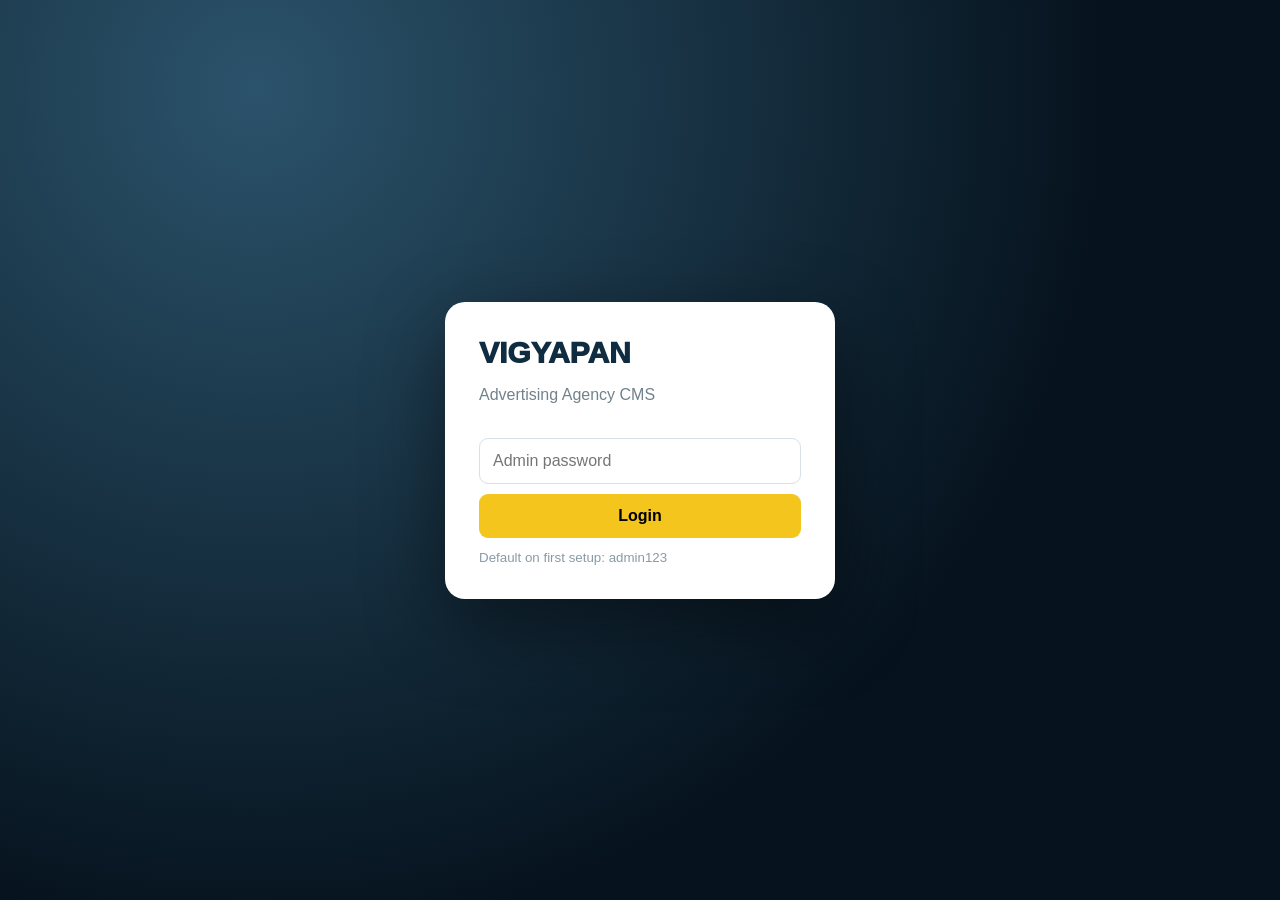
==== commit 6908f05e: "Add files via upload" ====
--- a/admin.html
+++ b/admin.html
@@ -1,7 +1,5 @@
-<!doctype html><html lang="en"><head><meta charset="utf-8"><meta name="viewport" content="width=device-width,initial-scale=1"><title>VIGYAPAN Master CMS</title><link rel="stylesheet" href="admin.css"></head><body>
-<div id="login" class="login"><div class="loginBox"><div class="adminMark"><span>V</span><div><b>VIGYAPAN</b><small>MASTER CMS</small></div></div><p>Secure control panel for your live website</p><label>Admin Password</label><input id="password" type="password" placeholder="Enter password" onkeydown="if(event.key==='Enter')login()"><button onclick="login()">Login to CMS →</button><small class="hint">First setup default: admin123</small></div></div>
-<div id="app" class="hidden"><aside><div class="sideBrand"><div class="sideLogo">V</div><div><b>VIGYAPAN</b><small>MASTER CMS</small></div></div><div class="sideLabel">WEBSITE</div>
-<button class="tab active" data-tab="dashboard">⌂ <span>Dashboard</span></button><button class="tab" data-tab="settings">⚙ <span>Brand & Settings</span></button><div class="sideLabel">CONTENT</div><button class="tab" data-tab="hero">▣ <span>Hero Slider</span></button><button class="tab" data-tab="services">✦ <span>Services</span></button><button class="tab" data-tab="products">▣ <span>Products</span></button><button class="tab" data-tab="plans">◈ <span>Plans</span></button><button class="tab" data-tab="gallery">▧ <span>Gallery / Video</span></button><button class="tab" data-tab="testimonials">★ <span>Testimonials</span></button>
-<div class="sideBottom"><a href="index.html" target="_blank">↗ <span>Open Live Website</span></a><button onclick="logout()">⇥ <span>Logout</span></button></div></aside>
-<main><div class="mobileTop"><div><b>VIGYAPAN</b><small> MASTER CMS</small></div><button onclick="toggleSide()">☰</button></div><div id="content"></div></main></div>
+<!doctype html><html lang="en"><head><meta charset="utf-8"><meta name="viewport" content="width=device-width,initial-scale=1"><title>VIGYAPAN Admin CMS</title><link rel="stylesheet" href="admin.css"></head><body>
+<div id="login" class="login"><div class="loginBox"><div class="adminLogo">VIGYAPAN</div><p>Advertising Agency CMS</p><input id="password" type="password" placeholder="Admin password"><button onclick="login()">Login</button><small>Default on first setup: admin123</small></div></div>
+<div id="app" class="hidden"><aside><div class="sideBrand">VIGYAPAN <small>CMS ADMIN</small></div><button class="tab active" data-tab="dashboard">⌂ Dashboard</button><button class="tab" data-tab="settings">⚙ Site Settings</button><button class="tab" data-tab="hero">▣ Hero Slider</button><button class="tab" data-tab="services">✦ Services</button><button class="tab" data-tab="products">▣ Products</button><button class="tab" data-tab="plans">◈ Plans</button><button class="tab" data-tab="gallery">▧ Gallery / Video</button><button class="tab" data-tab="testimonials">✦ Testimonials</button><div class="sideBottom"><a href="index.html" target="_blank">↗ Open Website</a><button onclick="logout()">Logout</button></div></aside>
+<main><div class="mobileTop"><b>VIGYAPAN CMS</b><button onclick="toggleSide()">☰</button></div><div id="content"></div></main></div>
 <div id="modal" class="modal"></div><div id="toast"></div><script src="config.js"></script><script src="admin.js"></script></body></html>
--- a/admin.css
+++ b/admin.css
@@ -1,5 +1 @@
-*{box-sizing:border-box}body{margin:0;background:#f4f7fa;color:#102c40;font-family:Inter,Arial,Helvetica,sans-serif}button,input,textarea,select{font:inherit}button{cursor:pointer}.hidden{display:none!important}.eyebrow{font-size:9px;font-weight:900;letter-spacing:1.5px;color:#b58a00;margin-bottom:5px}.login{min-height:100vh;display:grid;place-items:center;background:radial-gradient(circle at 20% 15%,#2a526b,#07131e 65%);padding:20px}.loginBox{width:min(390px,100%);background:#fff;border-radius:22px;padding:35px;box-shadow:0 25px 90px #0008}.adminMark{display:flex;align-items:center;gap:11px}.adminMark>span{font-size:43px;font-weight:900;font-style:italic;color:#d2a900}.adminMark b{font-size:25px;display:block;letter-spacing:1px}.adminMark small{font-size:8px;letter-spacing:2px;color:#7b8d99}.loginBox p{color:#6b7f8d;margin:7px 0 26px;font-size:12px}.loginBox label{font-size:10px;font-weight:800;color:#536b78}.loginBox input{width:100%;padding:13px;border:1px solid #d9e2e8;border-radius:9px;margin:7px 0 10px}.loginBox button{width:100%;padding:13px;border:0;border-radius:9px;background:#f7c51e;font-weight:900}.loginBox .hint{display:block;margin-top:12px;color:#8999a5;font-size:9px}
-aside{position:fixed;inset:0 auto 0 0;width:245px;background:#071521;color:#fff;padding:20px 14px;display:flex;flex-direction:column;z-index:20;box-shadow:8px 0 30px #0018}.sideBrand{display:flex;align-items:center;gap:9px;padding:5px 9px 28px}.sideLogo{width:38px;height:38px;display:grid;place-items:center;border-radius:11px;background:#132f42;color:#f7c51e;font-weight:900;font-size:23px;font-style:italic}.sideBrand b{display:block;font-size:18px}.sideBrand small{display:block;font-size:7px;letter-spacing:1.8px;color:#9baab4;margin-top:3px}.sideLabel{font-size:8px;color:#617987;letter-spacing:1.4px;font-weight:900;padding:13px 11px 6px}.tab{width:100%;display:flex;align-items:center;gap:10px;text-align:left;background:none;color:#aebfc9;border:0;padding:11px 12px;border-radius:9px;margin:2px 0;font-size:12px}.tab>span{font-size:11px}.tab:hover,.tab.active{background:#143349;color:#fff}.tab.active{box-shadow:inset 3px 0 #f7c51e}.sideBottom{margin-top:auto;border-top:1px solid #ffffff12;padding-top:10px}.sideBottom a,.sideBottom button{display:flex;gap:10px;width:100%;padding:11px 12px;border:0;background:none;color:#dce7ed;text-align:left;font-size:10px}.sideBottom button{color:#ff9c9c}main{margin-left:245px;padding:31px}.mobileTop{display:none}.pageHead{display:flex;justify-content:space-between;align-items:center;gap:15px;margin-bottom:20px}.pageHead h1{margin:0;font-size:27px;letter-spacing:-.5px}.pageHead p{margin:5px 0 0;color:#708391;font-size:11px}.headActions{display:flex;gap:7px}.btn{border:0;border-radius:8px;padding:10px 14px;background:#0d2b42;color:#fff;font-size:10px;font-weight:800}.btn.gold{background:#f7c51e;color:#111}.btn.green{background:#13a36f}.welcome{display:flex;justify-content:space-between;align-items:center;padding:17px 19px}.welcome b{font-size:13px}.welcome span{display:block;font-size:9px;color:#758896;margin-top:4px}.liveDot{font-size:9px;color:#15865e;font-weight:800}.liveDot i{display:inline-block;width:7px;height:7px;background:#18b77a;border-radius:50%;margin-right:5px}.stats{display:grid;grid-template-columns:repeat(6,1fr);gap:10px;margin:13px 0}.stat{background:#fff;border:1px solid #e2e9ee;border-radius:12px;padding:15px}.stat span{display:block;font-size:7px;letter-spacing:1px;color:#8a9ba4;font-weight:900}.stat b{display:block;font-size:25px;margin-top:4px}.stat small{font-size:8px;color:#728591}.quickGrid{display:grid;grid-template-columns:repeat(4,1fr);gap:10px;margin:13px 0}.quickGrid button{border:1px solid #e1e8ed;background:#fff;border-radius:12px;text-align:left;padding:15px}.quickGrid strong{display:block;font-size:19px;color:#b58a00;margin-bottom:9px}.quickGrid span{display:block;font-size:11px;font-weight:900}.quickGrid small{display:block;font-size:8px;color:#7a8c97;margin-top:4px}.panel{background:#fff;border:1px solid #e1e8ed;border-radius:12px;padding:18px;margin-bottom:14px}.panel h3{margin:0 0 14px;font-size:14px}.panelTitle{display:flex;align-items:center;justify-content:space-between}.livePanel{display:flex;justify-content:space-between;align-items:center}.livePanel p{font-size:10px;color:#728591;margin:0}.version{background:#edf7f3;color:#16815f;border-radius:14px;padding:6px 9px;font-size:8px;font-weight:900}.formGrid{display:grid;grid-template-columns:repeat(2,1fr);gap:13px}.field label{display:block;font-size:9px;font-weight:900;color:#526b7a;margin-bottom:5px}.field input,.field textarea,.field select{width:100%;border:1px solid #dbe4ea;border-radius:8px;padding:10px;background:#fff;font-size:11px}.field textarea{min-height:90px;resize:vertical}.field.full{grid-column:1/-1}.fieldHelp{display:block;color:#83949e;font-size:8px;margin-top:5px}.logoPanel{display:flex;align-items:center;gap:20px;background:linear-gradient(135deg,#fff,#f5f9fb)}.logoPreview{width:105px;height:75px;border:1px dashed #c8d5dd;border-radius:10px;display:grid;place-items:center;background:#081521;overflow:hidden}.logoPreview img{width:100%;height:100%;object-fit:contain}.logoPreview span{font-size:42px;color:#f7c51e;font-weight:900;font-style:italic}.logoInfo h3{margin:0 0 5px}.logoInfo p{font-size:9px;color:#71838f;margin:0 0 10px}.logoInfo input{font-size:10px}.passwordPanel{max-width:650px}.row{display:flex;gap:8px;align-items:center}.list{display:grid;gap:8px}.item{display:grid;grid-template-columns:82px 1fr auto;gap:13px;align-items:center;border:1px solid #e2e8ed;padding:10px;border-radius:10px;background:#fff}.thumb{width:82px;height:58px;object-fit:cover;border-radius:6px;background:#eef3f6;display:grid;place-items:center;color:#8b9ba5;font-size:9px;font-weight:900}.videoThumb{background:#112d3e;color:#fff}.item h4{margin:4px 0 0;font-size:12px}.item p{margin:4px 0 0;font-size:9px;color:#71838f;white-space:nowrap;overflow:hidden;text-overflow:ellipsis;max-width:550px}.itemMeta{height:12px}.pill{font-size:7px;border-radius:10px;padding:3px 6px;font-weight:900}.pill.on{background:#e7f7f0;color:#13865e}.pill.off{background:#f3e8e8;color:#a85050}.itemActions{display:flex;gap:5px}.iconBtn{border:0;border-radius:7px;padding:8px 10px;background:#edf2f5;font-size:9px;font-weight:800}.danger{color:#d94343}.empty{padding:35px;text-align:center;color:#8495a0;font-size:11px}.uploadBox{border:2px dashed #cad7df;border-radius:11px;padding:18px;text-align:center;background:#fbfdfe}.uploadBox>b{font-size:11px}.uploadBox small{font-size:8px;color:#71838f}.uploadBox input{margin:12px;font-size:10px}.previewGrid{display:grid;grid-template-columns:repeat(5,1fr);gap:8px;margin-top:10px}.previewGrid img,.previewGrid video{width:100%;height:85px;object-fit:cover;border-radius:6px}.uploadQueue{display:grid;gap:6px;margin-top:10px;text-align:left}.uploadRow{display:flex;justify-content:space-between;gap:12px;padding:8px 10px;border:1px solid #e3eaf0;border-radius:7px;background:#f8fafb;font-size:9px}.uploadRow.done{border-color:#bde8d7;background:#f1fbf6}.uploadRow.error{border-color:#f0c0c0;background:#fff5f5}.uploadName{font-weight:800;overflow:hidden;text-overflow:ellipsis;white-space:nowrap}.uploadState{color:#657b89;white-space:nowrap}.uploadRow.done .uploadState{color:#13865e}.uploadRow.error .uploadState{color:#c43e3e}.modal{position:fixed;inset:0;background:#0009;z-index:100;display:none;align-items:center;justify-content:center;padding:20px}.modal.show{display:flex}.modalBox{background:#fff;width:min(850px,96%);max-height:92vh;overflow:auto;border-radius:16px;padding:21px}.modalHead{display:flex;justify-content:space-between;align-items:center}.modalHead h2{margin:0;font-size:18px}.close{border:0;border-radius:50%;width:31px;height:31px;background:#102b40;color:#fff}.saveBar{position:sticky;bottom:8px;background:#fff;padding:10px;border:1px solid #dde6eb;border-radius:10px;display:flex;justify-content:flex-end;gap:8px;margin-top:15px;box-shadow:0 5px 20px #09223518}#toast{position:fixed;right:20px;bottom:20px;background:#082033;color:#fff;padding:12px 16px;border-radius:9px;z-index:200;display:none;font-size:10px;box-shadow:0 10px 30px #0003}#toast.error{background:#b43d3d}
-@media(max-width:1050px){.stats{grid-template-columns:repeat(3,1fr)}.quickGrid{grid-template-columns:repeat(2,1fr)}}
-@media(max-width:800px){aside{transform:translateX(-100%);transition:.2s}aside.open{transform:none}main{margin-left:0;padding:18px}.mobileTop{display:flex;background:#081521;color:#fff;padding:13px 16px;justify-content:space-between;align-items:center;margin:-18px -18px 18px}.mobileTop small{font-size:7px;color:#a8bac4;letter-spacing:1px}.mobileTop button{background:none;border:0;color:#fff;font-size:20px}.stats{grid-template-columns:repeat(2,1fr)}.formGrid{grid-template-columns:1fr}.field.full{grid-column:auto}.previewGrid{grid-template-columns:repeat(3,1fr)}.item{grid-template-columns:60px 1fr}.itemActions{grid-column:2}.thumb{width:60px;height:50px}.pageHead{align-items:flex-start;flex-direction:column}.headActions{width:100%}.headActions .btn{flex:1}.logoPanel{align-items:flex-start}.livePanel{gap:10px;align-items:flex-start;flex-direction:column}}
-@media(max-width:500px){.quickGrid{grid-template-columns:1fr}.logoPanel{flex-direction:column}.row{flex-direction:column;align-items:stretch}.row .btn{width:100%}}
+*{box-sizing:border-box}body{margin:0;background:#f3f7fa;color:#102c40;font-family:Inter,Arial,sans-serif}button,input,textarea,select{font:inherit}button{cursor:pointer}.hidden{display:none!important}.login{min-height:100vh;display:grid;place-items:center;background:radial-gradient(circle at 20% 10%,#2b536b,#06131e 65%)}.loginBox{width:min(390px,92%);background:#fff;border-radius:20px;padding:34px;box-shadow:0 25px 80px #0007}.adminLogo{font-size:30px;font-weight:1000}.loginBox p{color:#71828c}.loginBox input{width:100%;padding:13px;border:1px solid #d7e1e7;border-radius:9px;margin:18px 0 10px}.loginBox button{width:100%;padding:13px;border:0;border-radius:9px;background:#f4c51c;font-weight:900}.loginBox small{display:block;color:#8a9aa4;margin-top:12px}aside{position:fixed;inset:0 auto 0 0;width:245px;background:#071521;color:#fff;padding:18px 13px;display:flex;flex-direction:column;z-index:20}.sideBrand{font-size:21px;font-weight:1000;padding:10px 11px 25px}.sideBrand small{display:block;font-size:8px;letter-spacing:2px;color:#94a7b3;margin-top:4px}.tab{width:100%;text-align:left;background:none;color:#b9c8d1;border:0;padding:12px;border-radius:9px;margin:2px 0;font-size:11px}.tab:hover,.tab.active{background:#15354a;color:#fff}.sideBottom{margin-top:auto}.sideBottom a,.sideBottom button{display:block;width:100%;padding:11px;border:0;background:none;color:#dce7ed;text-align:left;font-size:11px}.sideBottom button{color:#ff9c9c}.mobileTop{display:none}main{margin-left:245px;padding:30px}.pageHead{display:flex;justify-content:space-between;align-items:center;gap:15px;margin-bottom:20px}.kicker{font-size:8px;font-weight:900;letter-spacing:2px;color:#1683ba}.pageHead h1{margin:5px 0;font-size:27px}.pageHead p{margin:0;color:#708391;font-size:11px}.btn{border:0;border-radius:8px;padding:10px 14px;background:#0d2b42;color:#fff;font-size:10px;font-weight:800;margin-left:5px}.btn.gold{background:#f4c51c;color:#111}.btn.green{background:#13a36f}.stats{display:grid;grid-template-columns:repeat(6,1fr);gap:10px}.stat{background:#fff;border:1px solid #e0e8ed;border-radius:12px;padding:16px}.stat b{font-size:24px}.stat span{display:block;font-size:9px;color:#748793;margin-top:5px}.panel{background:#fff;border:1px solid #e0e8ed;border-radius:13px;padding:19px;margin-bottom:15px}.panel h3{margin:0 0 14px;font-size:14px}.tipGrid{display:grid;grid-template-columns:repeat(4,1fr);gap:10px}.tipGrid div{background:#f7fafb;border:1px solid #e5edf1;border-radius:10px;padding:14px;font-size:12px}.tipGrid span{display:block;font-size:9px;color:#71848f;line-height:1.5;margin-top:6px}.formGrid{display:grid;grid-template-columns:repeat(2,1fr);gap:12px}.field label{display:block;font-size:9px;font-weight:900;color:#536b78;margin-bottom:5px}.field input,.field textarea,.field select{width:100%;border:1px solid #dbe4ea;border-radius:8px;padding:10px;background:#fff;font-size:11px}.field textarea{min-height:95px;resize:vertical}.full{grid-column:1/-1}.row{display:flex;gap:8px}.row input{flex:1;padding:10px;border:1px solid #dbe4ea;border-radius:8px}.saveBar{position:sticky;bottom:10px;background:#ffffffee;padding:10px;border:1px solid #dce5ea;border-radius:11px;display:flex;justify-content:flex-end;margin-top:16px;box-shadow:0 8px 25px #08223518}.list{display:grid;gap:8px}.item{display:grid;grid-template-columns:85px 1fr auto;gap:13px;align-items:center;border:1px solid #e1e9ed;padding:10px;border-radius:10px}.thumb{width:85px;height:58px;object-fit:cover;border-radius:7px;background:#eef3f6}.videoThumb{display:grid;place-items:center;font-weight:900}.item h4{margin:0;font-size:12px}.item p{margin:4px 0;font-size:9px;color:#71838f}.itemActions{display:flex;gap:5px}.iconBtn{border:0;border-radius:7px;padding:8px 10px;background:#edf2f5;font-size:9px;font-weight:800}.danger{color:#d94343}.status{font-size:7px;font-weight:900;letter-spacing:1px}.status.on{color:#11966a}.status.off{color:#9aa7af}.empty{text-align:center;padding:35px;color:#8495a0;font-size:11px}.logoSetting{display:flex;gap:18px;align-items:center;background:#f7fafb;border:1px solid #e1e9ee;border-radius:12px;padding:15px;margin-bottom:18px}.logoPreview{width:90px;height:70px;border-radius:10px;background:#071521;display:grid;place-items:center;overflow:hidden}.logoPreview img{width:100%;height:100%;object-fit:contain}.logoSetting p{font-size:10px;color:#70818c}.logoSetting input{font-size:9px}.uploadBox{border:2px dashed #cbd9e0;border-radius:12px;padding:18px;text-align:center;margin-top:16px}.uploadBox b{display:block;font-size:12px}.uploadBox small{display:block;color:#7b8d98;font-size:9px;margin:5px}.previewGrid{display:grid;grid-template-columns:repeat(5,1fr);gap:8px;margin-top:12px}.previewGrid img,.previewGrid video{width:100%;height:80px;object-fit:cover;border-radius:7px}.uploadQueue{display:grid;gap:5px;margin-top:12px}.uploadRow{display:flex;justify-content:space-between;gap:10px;padding:8px 10px;border:1px solid #e1e8ed;border-radius:7px;font-size:9px}.uploadRow.done{background:#effbf6;border-color:#b9e6d3;color:#13865e}.uploadRow.error{background:#fff4f4;border-color:#f0c1c1;color:#c33}.modal{position:fixed;inset:0;background:#0009;z-index:100;display:none;align-items:center;justify-content:center;padding:18px}.modal.show{display:flex}.modalBox{background:#fff;width:min(850px,96%);max-height:92vh;overflow:auto;border-radius:16px;padding:22px;position:relative}.modalHead{display:flex;justify-content:space-between;align-items:center}.modalHead h2{font-size:18px;margin:0}.close{border:0;border-radius:50%;width:30px;height:30px;background:#102b40;color:#fff;font-size:19px}#toast{position:fixed;right:20px;bottom:20px;z-index:200;padding:12px 15px;border-radius:9px;color:#fff;font-size:10px;display:none;box-shadow:0 8px 30px #0003}#toast.ok{background:#082033}#toast.bad{background:#c33}@media(max-width:1100px){.stats{grid-template-columns:repeat(3,1fr)}.tipGrid{grid-template-columns:repeat(2,1fr)}}@media(max-width:800px){aside{transform:translateX(-100%);transition:.2s}aside.open{transform:none}main{margin-left:0;padding:18px}.mobileTop{display:flex;background:#071521;color:#fff;padding:14px 18px;justify-content:space-between;margin:-18px -18px 18px}.mobileTop button{background:none;border:0;color:#fff}.stats,.formGrid,.tipGrid{grid-template-columns:1fr 1fr}.item{grid-template-columns:60px 1fr}.itemActions{grid-column:2}.thumb{width:60px;height:50px}}@media(max-width:560px){.pageHead{align-items:flex-start;flex-direction:column}.stats,.formGrid,.tipGrid{grid-template-columns:1fr}.logoSetting{align-items:flex-start;flex-direction:column}.previewGrid{grid-template-columns:repeat(3,1fr)}}
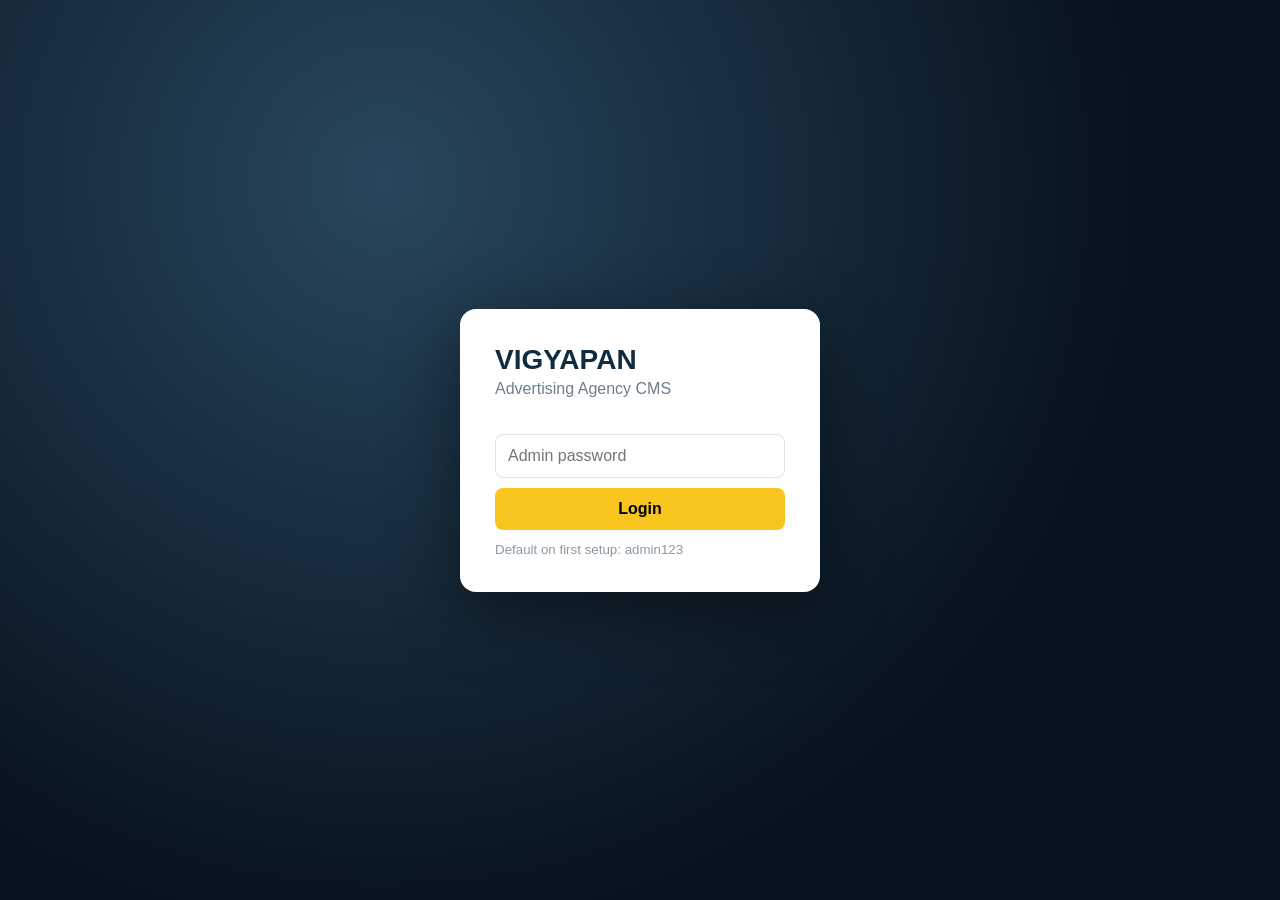
==== commit 0b439288: "Add files via upload" ====
--- a/admin.html
+++ b/admin.html
@@ -1,5 +1,5 @@
 <!doctype html><html lang="en"><head><meta charset="utf-8"><meta name="viewport" content="width=device-width,initial-scale=1"><title>VIGYAPAN Admin CMS</title><link rel="stylesheet" href="admin.css"></head><body>
 <div id="login" class="login"><div class="loginBox"><div class="adminLogo">VIGYAPAN</div><p>Advertising Agency CMS</p><input id="password" type="password" placeholder="Admin password"><button onclick="login()">Login</button><small>Default on first setup: admin123</small></div></div>
-<div id="app" class="hidden"><aside><div class="sideBrand">VIGYAPAN <small>CMS ADMIN</small></div><button class="tab active" data-tab="dashboard">⌂ Dashboard</button><button class="tab" data-tab="settings">⚙ Site Settings</button><button class="tab" data-tab="hero">▣ Hero Slider</button><button class="tab" data-tab="services">✦ Services</button><button class="tab" data-tab="products">▣ Products</button><button class="tab" data-tab="plans">◈ Plans</button><button class="tab" data-tab="gallery">▧ Gallery / Video</button><button class="tab" data-tab="testimonials">✦ Testimonials</button><div class="sideBottom"><a href="index.html" target="_blank">↗ Open Website</a><button onclick="logout()">Logout</button></div></aside>
+<div id="app" class="hidden"><aside><div class="sideBrand">VIGYAPAN <small>CMS ADMIN</small></div><button class="tab active" data-tab="dashboard">⌂ Dashboard</button><button class="tab" data-tab="settings">⚙ Site Settings</button><button class="tab" data-tab="hero">▣ Hero Slider</button><button class="tab" data-tab="services">✦ Services</button><button class="tab" data-tab="products">▣ Products</button><button class="tab" data-tab="plans">◈ Plans</button><button class="tab" data-tab="gallery">▧ Gallery / Video</button><div class="sideBottom"><a href="index.html" target="_blank">↗ Open Website</a><button onclick="logout()">Logout</button></div></aside>
 <main><div class="mobileTop"><b>VIGYAPAN CMS</b><button onclick="toggleSide()">☰</button></div><div id="content"></div></main></div>
 <div id="modal" class="modal"></div><div id="toast"></div><script src="config.js"></script><script src="admin.js"></script></body></html>
--- a/admin.css
+++ b/admin.css
@@ -1 +1 @@
-*{box-sizing:border-box}body{margin:0;background:#f3f7fa;color:#102c40;font-family:Inter,Arial,sans-serif}button,input,textarea,select{font:inherit}button{cursor:pointer}.hidden{display:none!important}.login{min-height:100vh;display:grid;place-items:center;background:radial-gradient(circle at 20% 10%,#2b536b,#06131e 65%)}.loginBox{width:min(390px,92%);background:#fff;border-radius:20px;padding:34px;box-shadow:0 25px 80px #0007}.adminLogo{font-size:30px;font-weight:1000}.loginBox p{color:#71828c}.loginBox input{width:100%;padding:13px;border:1px solid #d7e1e7;border-radius:9px;margin:18px 0 10px}.loginBox button{width:100%;padding:13px;border:0;border-radius:9px;background:#f4c51c;font-weight:900}.loginBox small{display:block;color:#8a9aa4;margin-top:12px}aside{position:fixed;inset:0 auto 0 0;width:245px;background:#071521;color:#fff;padding:18px 13px;display:flex;flex-direction:column;z-index:20}.sideBrand{font-size:21px;font-weight:1000;padding:10px 11px 25px}.sideBrand small{display:block;font-size:8px;letter-spacing:2px;color:#94a7b3;margin-top:4px}.tab{width:100%;text-align:left;background:none;color:#b9c8d1;border:0;padding:12px;border-radius:9px;margin:2px 0;font-size:11px}.tab:hover,.tab.active{background:#15354a;color:#fff}.sideBottom{margin-top:auto}.sideBottom a,.sideBottom button{display:block;width:100%;padding:11px;border:0;background:none;color:#dce7ed;text-align:left;font-size:11px}.sideBottom button{color:#ff9c9c}.mobileTop{display:none}main{margin-left:245px;padding:30px}.pageHead{display:flex;justify-content:space-between;align-items:center;gap:15px;margin-bottom:20px}.kicker{font-size:8px;font-weight:900;letter-spacing:2px;color:#1683ba}.pageHead h1{margin:5px 0;font-size:27px}.pageHead p{margin:0;color:#708391;font-size:11px}.btn{border:0;border-radius:8px;padding:10px 14px;background:#0d2b42;color:#fff;font-size:10px;font-weight:800;margin-left:5px}.btn.gold{background:#f4c51c;color:#111}.btn.green{background:#13a36f}.stats{display:grid;grid-template-columns:repeat(6,1fr);gap:10px}.stat{background:#fff;border:1px solid #e0e8ed;border-radius:12px;padding:16px}.stat b{font-size:24px}.stat span{display:block;font-size:9px;color:#748793;margin-top:5px}.panel{background:#fff;border:1px solid #e0e8ed;border-radius:13px;padding:19px;margin-bottom:15px}.panel h3{margin:0 0 14px;font-size:14px}.tipGrid{display:grid;grid-template-columns:repeat(4,1fr);gap:10px}.tipGrid div{background:#f7fafb;border:1px solid #e5edf1;border-radius:10px;padding:14px;font-size:12px}.tipGrid span{display:block;font-size:9px;color:#71848f;line-height:1.5;margin-top:6px}.formGrid{display:grid;grid-template-columns:repeat(2,1fr);gap:12px}.field label{display:block;font-size:9px;font-weight:900;color:#536b78;margin-bottom:5px}.field input,.field textarea,.field select{width:100%;border:1px solid #dbe4ea;border-radius:8px;padding:10px;background:#fff;font-size:11px}.field textarea{min-height:95px;resize:vertical}.full{grid-column:1/-1}.row{display:flex;gap:8px}.row input{flex:1;padding:10px;border:1px solid #dbe4ea;border-radius:8px}.saveBar{position:sticky;bottom:10px;background:#ffffffee;padding:10px;border:1px solid #dce5ea;border-radius:11px;display:flex;justify-content:flex-end;margin-top:16px;box-shadow:0 8px 25px #08223518}.list{display:grid;gap:8px}.item{display:grid;grid-template-columns:85px 1fr auto;gap:13px;align-items:center;border:1px solid #e1e9ed;padding:10px;border-radius:10px}.thumb{width:85px;height:58px;object-fit:cover;border-radius:7px;background:#eef3f6}.videoThumb{display:grid;place-items:center;font-weight:900}.item h4{margin:0;font-size:12px}.item p{margin:4px 0;font-size:9px;color:#71838f}.itemActions{display:flex;gap:5px}.iconBtn{border:0;border-radius:7px;padding:8px 10px;background:#edf2f5;font-size:9px;font-weight:800}.danger{color:#d94343}.status{font-size:7px;font-weight:900;letter-spacing:1px}.status.on{color:#11966a}.status.off{color:#9aa7af}.empty{text-align:center;padding:35px;color:#8495a0;font-size:11px}.logoSetting{display:flex;gap:18px;align-items:center;background:#f7fafb;border:1px solid #e1e9ee;border-radius:12px;padding:15px;margin-bottom:18px}.logoPreview{width:90px;height:70px;border-radius:10px;background:#071521;display:grid;place-items:center;overflow:hidden}.logoPreview img{width:100%;height:100%;object-fit:contain}.logoSetting p{font-size:10px;color:#70818c}.logoSetting input{font-size:9px}.uploadBox{border:2px dashed #cbd9e0;border-radius:12px;padding:18px;text-align:center;margin-top:16px}.uploadBox b{display:block;font-size:12px}.uploadBox small{display:block;color:#7b8d98;font-size:9px;margin:5px}.previewGrid{display:grid;grid-template-columns:repeat(5,1fr);gap:8px;margin-top:12px}.previewGrid img,.previewGrid video{width:100%;height:80px;object-fit:cover;border-radius:7px}.uploadQueue{display:grid;gap:5px;margin-top:12px}.uploadRow{display:flex;justify-content:space-between;gap:10px;padding:8px 10px;border:1px solid #e1e8ed;border-radius:7px;font-size:9px}.uploadRow.done{background:#effbf6;border-color:#b9e6d3;color:#13865e}.uploadRow.error{background:#fff4f4;border-color:#f0c1c1;color:#c33}.modal{position:fixed;inset:0;background:#0009;z-index:100;display:none;align-items:center;justify-content:center;padding:18px}.modal.show{display:flex}.modalBox{background:#fff;width:min(850px,96%);max-height:92vh;overflow:auto;border-radius:16px;padding:22px;position:relative}.modalHead{display:flex;justify-content:space-between;align-items:center}.modalHead h2{font-size:18px;margin:0}.close{border:0;border-radius:50%;width:30px;height:30px;background:#102b40;color:#fff;font-size:19px}#toast{position:fixed;right:20px;bottom:20px;z-index:200;padding:12px 15px;border-radius:9px;color:#fff;font-size:10px;display:none;box-shadow:0 8px 30px #0003}#toast.ok{background:#082033}#toast.bad{background:#c33}@media(max-width:1100px){.stats{grid-template-columns:repeat(3,1fr)}.tipGrid{grid-template-columns:repeat(2,1fr)}}@media(max-width:800px){aside{transform:translateX(-100%);transition:.2s}aside.open{transform:none}main{margin-left:0;padding:18px}.mobileTop{display:flex;background:#071521;color:#fff;padding:14px 18px;justify-content:space-between;margin:-18px -18px 18px}.mobileTop button{background:none;border:0;color:#fff}.stats,.formGrid,.tipGrid{grid-template-columns:1fr 1fr}.item{grid-template-columns:60px 1fr}.itemActions{grid-column:2}.thumb{width:60px;height:50px}}@media(max-width:560px){.pageHead{align-items:flex-start;flex-direction:column}.stats,.formGrid,.tipGrid{grid-template-columns:1fr}.logoSetting{align-items:flex-start;flex-direction:column}.previewGrid{grid-template-columns:repeat(3,1fr)}}+*{box-sizing:border-box}body{margin:0;background:#f4f7fa;color:#102c40;font-family:Arial,Helvetica,sans-serif}button,input,textarea,select{font:inherit}button{cursor:pointer}.hidden{display:none!important} .uploadQueue{display:grid;gap:6px;margin-top:12px;text-align:left}.uploadRow{display:flex;justify-content:space-between;gap:12px;padding:8px 10px;border:1px solid #e3eaf0;border-radius:7px;background:#f8fafb;font-size:10px}.uploadRow.done{border-color:#bde8d7;background:#f1fbf6}.uploadRow.error{border-color:#f0c0c0;background:#fff5f5}.uploadName{font-weight:700;overflow:hidden;text-overflow:ellipsis;white-space:nowrap}.uploadState{color:#657b89;white-space:nowrap}.uploadRow.done .uploadState{color:#13865e}.uploadRow.error .uploadState{color:#c43e3e}.uploadHint{font-size:11px;color:#71838f;line-height:1.5}.login{min-height:100vh;display:grid;place-items:center;background:radial-gradient(circle at 30% 20%,#28465c,#07131e 65%)}.loginBox{width:360px;background:#fff;border-radius:16px;padding:35px;box-shadow:0 20px 70px #0007}.adminLogo{font-size:28px;font-weight:900;color:#102c40}.loginBox p{color:#6b7f8d;margin-top:4px}.loginBox input{width:100%;padding:12px;border:1px solid #d9e2e8;border-radius:8px;margin:20px 0 10px}.loginBox button{width:100%;padding:12px;border:0;border-radius:8px;background:#f7c51e;font-weight:800}.loginBox small{display:block;margin-top:12px;color:#8999a5}aside{position:fixed;inset:0 auto 0 0;width:235px;background:#081521;color:#fff;padding:20px 14px;display:flex;flex-direction:column;z-index:20}.sideBrand{font-weight:900;font-size:20px;padding:8px 10px 25px}.sideBrand small{display:block;font-size:8px;letter-spacing:2px;color:#9baab4;margin-top:3px}.tab{width:100%;text-align:left;background:none;color:#b9c7d0;border:0;padding:12px;border-radius:8px;margin:2px 0;font-size:12px}.tab:hover,.tab.active{background:#153248;color:#fff}.sideBottom{margin-top:auto}.sideBottom a,.sideBottom button{display:block;width:100%;padding:11px;border:0;background:none;color:#dce7ed;text-align:left;font-size:11px}.sideBottom button{color:#ff9c9c}.mobileTop{display:none}main{margin-left:235px;padding:30px}.pageHead{display:flex;justify-content:space-between;align-items:center;margin-bottom:20px}.pageHead h1{margin:0;font-size:25px}.pageHead p{margin:5px 0 0;color:#708391;font-size:11px}.btn{border:0;border-radius:7px;padding:9px 13px;background:#0d2b42;color:#fff;font-size:11px}.btn.gold{background:#f7c51e;color:#111}.btn.red{background:#e74c4c}.btn.green{background:#13a36f}.stats{display:grid;grid-template-columns:repeat(4,1fr);gap:12px}.stat{background:#fff;border:1px solid #e2e9ee;border-radius:11px;padding:18px}.stat b{font-size:25px}.stat span{display:block;font-size:10px;color:#758896;margin-top:5px}.panel{background:#fff;border:1px solid #e1e8ed;border-radius:11px;padding:18px;margin-bottom:15px}.panel h3{margin:0 0 15px;font-size:15px}.formGrid{display:grid;grid-template-columns:repeat(2,1fr);gap:12px}.field label{display:block;font-size:10px;font-weight:700;color:#526b7a;margin-bottom:5px}.field input,.field textarea,.field select{width:100%;border:1px solid #dbe4ea;border-radius:7px;padding:9px;background:#fff}.field textarea{min-height:90px;resize:vertical}.full{grid-column:1/-1}.row{display:flex;gap:8px;align-items:center}.list{display:grid;gap:8px}.item{display:grid;grid-template-columns:80px 1fr auto;gap:12px;align-items:center;border:1px solid #e2e8ed;padding:9px;border-radius:9px}.thumb{width:80px;height:55px;object-fit:cover;border-radius:5px;background:#eef3f6}.item h4{margin:0;font-size:12px}.item p{margin:4px 0 0;font-size:10px;color:#71838f}.itemActions{display:flex;gap:5px}.iconBtn{border:0;border-radius:6px;padding:7px 9px;background:#edf2f5;font-size:10px}.empty{padding:30px;text-align:center;color:#8495a0;font-size:12px}.uploadBox{border:2px dashed #cad7df;border-radius:10px;padding:20px;text-align:center}.uploadBox input{margin:10px}.previewGrid{display:grid;grid-template-columns:repeat(5,1fr);gap:8px;margin-top:10px}.previewGrid img,.previewGrid video{width:100%;height:90px;object-fit:cover;border-radius:6px}.modal{position:fixed;inset:0;background:#0008;z-index:100;display:none;align-items:center;justify-content:center;padding:20px}.modal.show{display:flex}.modalBox{background:#fff;width:min(800px,96%);max-height:92vh;overflow:auto;border-radius:14px;padding:20px}.modalHead{display:flex;justify-content:space-between;align-items:center}.modalHead h2{margin:0;font-size:18px}.close{border:0;border-radius:50%;width:30px;height:30px;background:#102b40;color:#fff}.saveBar{position:sticky;bottom:10px;background:#fff;padding:10px;border:1px solid #dde6eb;border-radius:10px;display:flex;justify-content:flex-end;gap:8px;margin-top:15px;box-shadow:0 5px 20px #09223518}#toast{position:fixed;right:20px;bottom:20px;background:#082033;color:#fff;padding:12px 16px;border-radius:8px;z-index:200;display:none;font-size:11px}.danger{color:#d94343}@media(max-width:800px){aside{transform:translateX(-100%);transition:.2s}aside.open{transform:none}main{margin-left:0;padding:18px}.mobileTop{display:flex;background:#081521;color:#fff;padding:14px 18px;justify-content:space-between;margin:-18px -18px 18px}.mobileTop button{background:none;border:0;color:#fff}.stats{grid-template-columns:repeat(2,1fr)}.formGrid{grid-template-columns:1fr}.full{grid-column:auto}.previewGrid{grid-template-columns:repeat(3,1fr)}.item{grid-template-columns:60px 1fr}.itemActions{grid-column:2}.thumb{width:60px;height:50px}}
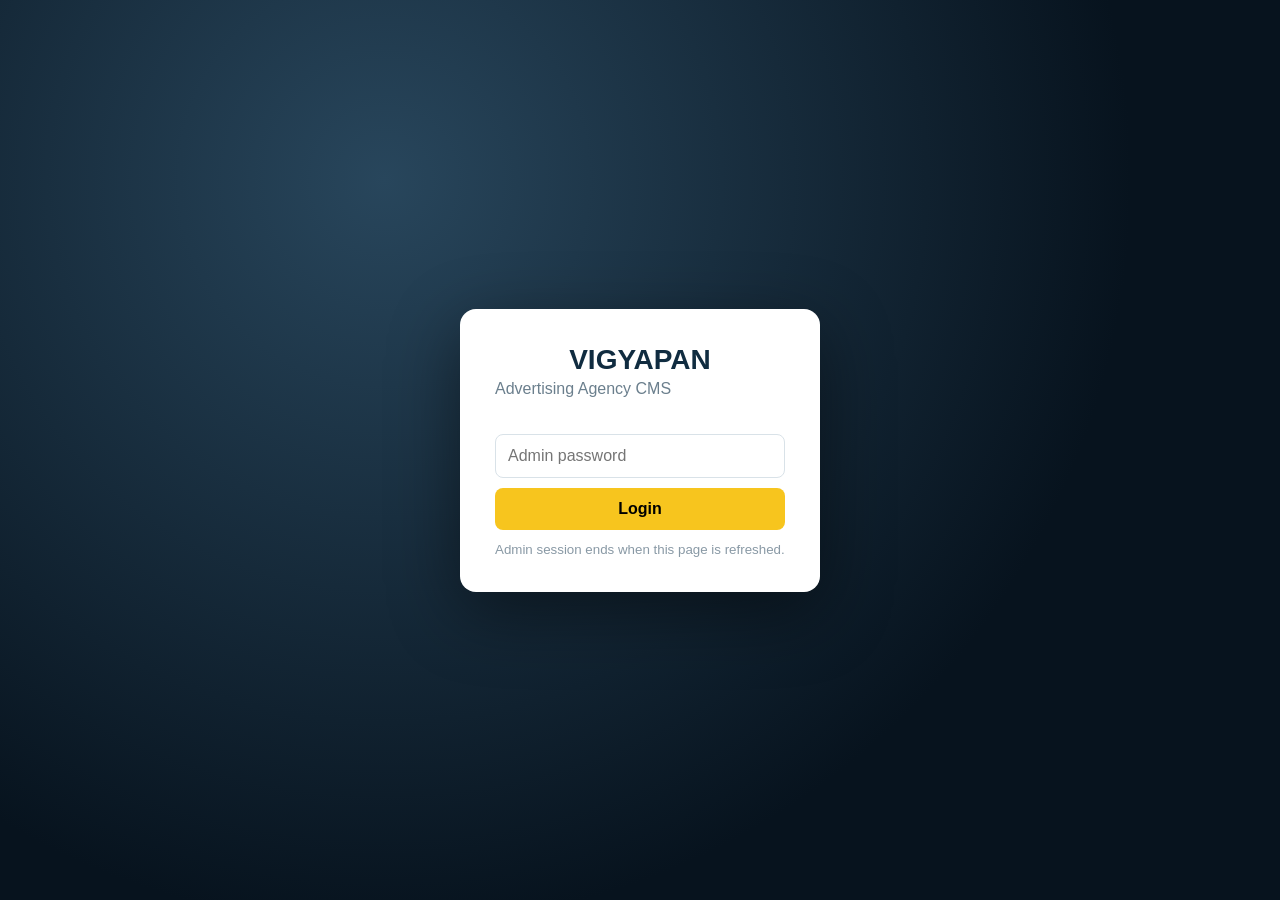
==== commit 16f1a75b: "Add files via upload" ====
--- a/admin.html
+++ b/admin.html
@@ -1,5 +1,5 @@
 <!doctype html><html lang="en"><head><meta charset="utf-8"><meta name="viewport" content="width=device-width,initial-scale=1"><title>VIGYAPAN Admin CMS</title><link rel="stylesheet" href="admin.css"></head><body>
-<div id="login" class="login"><div class="loginBox"><div class="adminLogo">VIGYAPAN</div><p>Advertising Agency CMS</p><input id="password" type="password" placeholder="Admin password"><button onclick="login()">Login</button><small>Default on first setup: admin123</small></div></div>
-<div id="app" class="hidden"><aside><div class="sideBrand">VIGYAPAN <small>CMS ADMIN</small></div><button class="tab active" data-tab="dashboard">⌂ Dashboard</button><button class="tab" data-tab="settings">⚙ Site Settings</button><button class="tab" data-tab="hero">▣ Hero Slider</button><button class="tab" data-tab="services">✦ Services</button><button class="tab" data-tab="products">▣ Products</button><button class="tab" data-tab="plans">◈ Plans</button><button class="tab" data-tab="gallery">▧ Gallery / Video</button><div class="sideBottom"><a href="index.html" target="_blank">↗ Open Website</a><button onclick="logout()">Logout</button></div></aside>
+<div id="login" class="login"><div class="loginBox"><div class="loginBrandWrap"><img id="loginBrand" class="adminBrandImg" alt="VIGYAPAN"><div id="loginBrandText" class="adminLogo">VIGYAPAN</div></div><p>Advertising Agency CMS</p><input id="password" type="password" placeholder="Admin password" onkeydown="if(event.key==='Enter')login()"><button onclick="login()">Login</button><small>Admin session ends when this page is refreshed.</small></div></div>
+<div id="app" class="hidden"><aside><div class="sideBrand"><img id="sideBrandImg" class="sideBrandImg" alt="VIGYAPAN"><span id="sideBrandText">VIGYAPAN</span><small>CMS ADMIN</small></div><button class="tab active" data-tab="dashboard">⌂ Dashboard</button><button class="tab" data-tab="settings">⚙ Site Settings</button><button class="tab" data-tab="hero">▣ Hero Slider</button><button class="tab" data-tab="services">✦ Services</button><button class="tab" data-tab="products">▣ Products</button><button class="tab" data-tab="plans">◈ Plans</button><button class="tab" data-tab="gallery">▧ Gallery / Video</button><div class="sideBottom"><a href="index.html" target="_blank">↗ Open Website</a><button onclick="logout()">Logout</button></div></aside>
 <main><div class="mobileTop"><b>VIGYAPAN CMS</b><button onclick="toggleSide()">☰</button></div><div id="content"></div></main></div>
-<div id="modal" class="modal"></div><div id="toast"></div><script src="config.js"></script><script src="admin.js"></script></body></html>+<div id="modal" class="modal"></div><div id="toast"></div><script src="config.js"></script><script src="admin.js"></script></body></html>
--- a/admin.css
+++ b/admin.css
@@ -1 +1,2 @@
 *{box-sizing:border-box}body{margin:0;background:#f4f7fa;color:#102c40;font-family:Arial,Helvetica,sans-serif}button,input,textarea,select{font:inherit}button{cursor:pointer}.hidden{display:none!important} .uploadQueue{display:grid;gap:6px;margin-top:12px;text-align:left}.uploadRow{display:flex;justify-content:space-between;gap:12px;padding:8px 10px;border:1px solid #e3eaf0;border-radius:7px;background:#f8fafb;font-size:10px}.uploadRow.done{border-color:#bde8d7;background:#f1fbf6}.uploadRow.error{border-color:#f0c0c0;background:#fff5f5}.uploadName{font-weight:700;overflow:hidden;text-overflow:ellipsis;white-space:nowrap}.uploadState{color:#657b89;white-space:nowrap}.uploadRow.done .uploadState{color:#13865e}.uploadRow.error .uploadState{color:#c43e3e}.uploadHint{font-size:11px;color:#71838f;line-height:1.5}.login{min-height:100vh;display:grid;place-items:center;background:radial-gradient(circle at 30% 20%,#28465c,#07131e 65%)}.loginBox{width:360px;background:#fff;border-radius:16px;padding:35px;box-shadow:0 20px 70px #0007}.adminLogo{font-size:28px;font-weight:900;color:#102c40}.loginBox p{color:#6b7f8d;margin-top:4px}.loginBox input{width:100%;padding:12px;border:1px solid #d9e2e8;border-radius:8px;margin:20px 0 10px}.loginBox button{width:100%;padding:12px;border:0;border-radius:8px;background:#f7c51e;font-weight:800}.loginBox small{display:block;margin-top:12px;color:#8999a5}aside{position:fixed;inset:0 auto 0 0;width:235px;background:#081521;color:#fff;padding:20px 14px;display:flex;flex-direction:column;z-index:20}.sideBrand{font-weight:900;font-size:20px;padding:8px 10px 25px}.sideBrand small{display:block;font-size:8px;letter-spacing:2px;color:#9baab4;margin-top:3px}.tab{width:100%;text-align:left;background:none;color:#b9c7d0;border:0;padding:12px;border-radius:8px;margin:2px 0;font-size:12px}.tab:hover,.tab.active{background:#153248;color:#fff}.sideBottom{margin-top:auto}.sideBottom a,.sideBottom button{display:block;width:100%;padding:11px;border:0;background:none;color:#dce7ed;text-align:left;font-size:11px}.sideBottom button{color:#ff9c9c}.mobileTop{display:none}main{margin-left:235px;padding:30px}.pageHead{display:flex;justify-content:space-between;align-items:center;margin-bottom:20px}.pageHead h1{margin:0;font-size:25px}.pageHead p{margin:5px 0 0;color:#708391;font-size:11px}.btn{border:0;border-radius:7px;padding:9px 13px;background:#0d2b42;color:#fff;font-size:11px}.btn.gold{background:#f7c51e;color:#111}.btn.red{background:#e74c4c}.btn.green{background:#13a36f}.stats{display:grid;grid-template-columns:repeat(4,1fr);gap:12px}.stat{background:#fff;border:1px solid #e2e9ee;border-radius:11px;padding:18px}.stat b{font-size:25px}.stat span{display:block;font-size:10px;color:#758896;margin-top:5px}.panel{background:#fff;border:1px solid #e1e8ed;border-radius:11px;padding:18px;margin-bottom:15px}.panel h3{margin:0 0 15px;font-size:15px}.formGrid{display:grid;grid-template-columns:repeat(2,1fr);gap:12px}.field label{display:block;font-size:10px;font-weight:700;color:#526b7a;margin-bottom:5px}.field input,.field textarea,.field select{width:100%;border:1px solid #dbe4ea;border-radius:7px;padding:9px;background:#fff}.field textarea{min-height:90px;resize:vertical}.full{grid-column:1/-1}.row{display:flex;gap:8px;align-items:center}.list{display:grid;gap:8px}.item{display:grid;grid-template-columns:80px 1fr auto;gap:12px;align-items:center;border:1px solid #e2e8ed;padding:9px;border-radius:9px}.thumb{width:80px;height:55px;object-fit:cover;border-radius:5px;background:#eef3f6}.item h4{margin:0;font-size:12px}.item p{margin:4px 0 0;font-size:10px;color:#71838f}.itemActions{display:flex;gap:5px}.iconBtn{border:0;border-radius:6px;padding:7px 9px;background:#edf2f5;font-size:10px}.empty{padding:30px;text-align:center;color:#8495a0;font-size:12px}.uploadBox{border:2px dashed #cad7df;border-radius:10px;padding:20px;text-align:center}.uploadBox input{margin:10px}.previewGrid{display:grid;grid-template-columns:repeat(5,1fr);gap:8px;margin-top:10px}.previewGrid img,.previewGrid video{width:100%;height:90px;object-fit:cover;border-radius:6px}.modal{position:fixed;inset:0;background:#0008;z-index:100;display:none;align-items:center;justify-content:center;padding:20px}.modal.show{display:flex}.modalBox{background:#fff;width:min(800px,96%);max-height:92vh;overflow:auto;border-radius:14px;padding:20px}.modalHead{display:flex;justify-content:space-between;align-items:center}.modalHead h2{margin:0;font-size:18px}.close{border:0;border-radius:50%;width:30px;height:30px;background:#102b40;color:#fff}.saveBar{position:sticky;bottom:10px;background:#fff;padding:10px;border:1px solid #dde6eb;border-radius:10px;display:flex;justify-content:flex-end;gap:8px;margin-top:15px;box-shadow:0 5px 20px #09223518}#toast{position:fixed;right:20px;bottom:20px;background:#082033;color:#fff;padding:12px 16px;border-radius:8px;z-index:200;display:none;font-size:11px}.danger{color:#d94343}@media(max-width:800px){aside{transform:translateX(-100%);transition:.2s}aside.open{transform:none}main{margin-left:0;padding:18px}.mobileTop{display:flex;background:#081521;color:#fff;padding:14px 18px;justify-content:space-between;margin:-18px -18px 18px}.mobileTop button{background:none;border:0;color:#fff}.stats{grid-template-columns:repeat(2,1fr)}.formGrid{grid-template-columns:1fr}.full{grid-column:auto}.previewGrid{grid-template-columns:repeat(3,1fr)}.item{grid-template-columns:60px 1fr}.itemActions{grid-column:2}.thumb{width:60px;height:50px}}
+.loginBrandWrap{text-align:center}.adminBrandImg{display:none;max-width:220px;max-height:80px;width:auto;height:auto;object-fit:contain;margin:0 auto 8px}.adminBrandImg.show{display:block}.loginBrandWrap .adminLogo{margin:0}.sideBrand{display:flex;align-items:center;gap:9px;flex-wrap:wrap}.sideBrandImg{display:none;width:130px;max-height:42px;object-fit:contain}.sideBrandImg.show{display:block}.sideBrand small{flex-basis:100%}.headActions{display:flex;gap:7px;align-items:center}.panelTitle{display:flex;align-items:center;justify-content:space-between;gap:20px}.panelTitle h3{margin-bottom:4px}.adminLogoPreview{width:220px;height:80px;border:1px solid #e1e8ed;border-radius:9px;background:#f8fafb;display:grid;place-items:center;overflow:hidden;color:#8495a0;font-size:10px}.adminLogoPreview img{max-width:95%;max-height:90%;object-fit:contain}.logoUploadRow{display:flex;align-items:center;justify-content:space-between;gap:15px;margin-top:15px}.selectedFile{font-size:11px;color:#526b7a;margin-top:7px;word-break:break-all}.uploadActionRow{display:flex;align-items:center;gap:12px;margin-top:12px}.uploadNote{font-size:11px;color:#71838f}.uploadQueue{min-height:0}.uploadBox .uploadQueue:empty{display:none}@media(max-width:800px){.headActions{flex-wrap:wrap}.logoUploadRow{align-items:flex-start;flex-direction:column}.panelTitle{align-items:flex-start;flex-direction:column}.adminLogoPreview{width:100%;max-width:300px}.sideBrandImg{max-width:145px}}
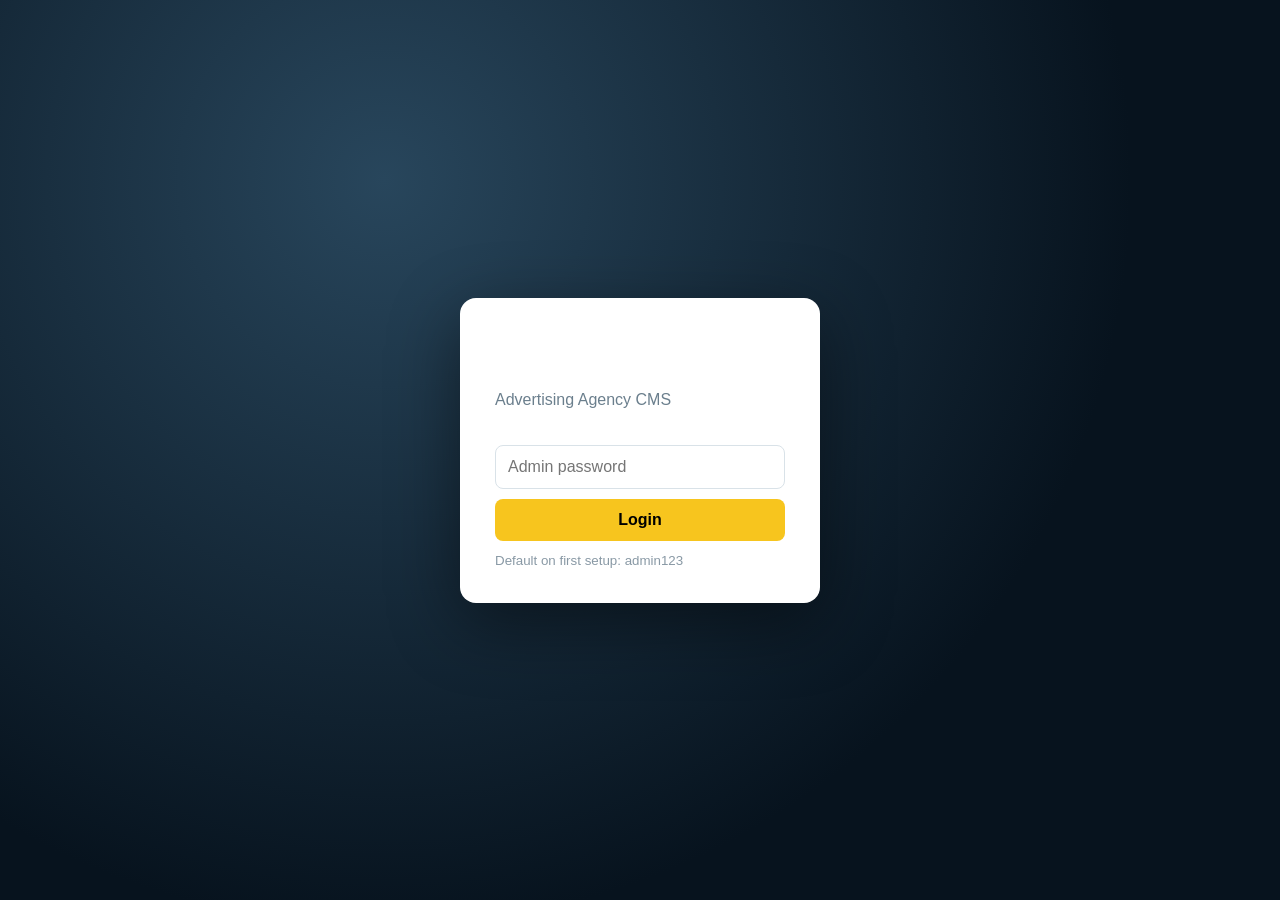
==== commit 90766809: "Add files via upload" ====
--- a/admin.html
+++ b/admin.html
@@ -1,5 +1,5 @@
 <!doctype html><html lang="en"><head><meta charset="utf-8"><meta name="viewport" content="width=device-width,initial-scale=1"><title>VIGYAPAN Admin CMS</title><link rel="stylesheet" href="admin.css"></head><body>
-<div id="login" class="login"><div class="loginBox"><div class="loginBrandWrap"><img id="loginBrand" class="adminBrandImg" alt="VIGYAPAN"><div id="loginBrandText" class="adminLogo">VIGYAPAN</div></div><p>Advertising Agency CMS</p><input id="password" type="password" placeholder="Admin password" onkeydown="if(event.key==='Enter')login()"><button onclick="login()">Login</button><small>Admin session ends when this page is refreshed.</small></div></div>
-<div id="app" class="hidden"><aside><div class="sideBrand"><img id="sideBrandImg" class="sideBrandImg" alt="VIGYAPAN"><span id="sideBrandText">VIGYAPAN</span><small>CMS ADMIN</small></div><button class="tab active" data-tab="dashboard">⌂ Dashboard</button><button class="tab" data-tab="settings">⚙ Site Settings</button><button class="tab" data-tab="hero">▣ Hero Slider</button><button class="tab" data-tab="services">✦ Services</button><button class="tab" data-tab="products">▣ Products</button><button class="tab" data-tab="plans">◈ Plans</button><button class="tab" data-tab="gallery">▧ Gallery / Video</button><div class="sideBottom"><a href="index.html" target="_blank">↗ Open Website</a><button onclick="logout()">Logout</button></div></aside>
-<main><div class="mobileTop"><b>VIGYAPAN CMS</b><button onclick="toggleSide()">☰</button></div><div id="content"></div></main></div>
-<div id="modal" class="modal"></div><div id="toast"></div><script src="config.js"></script><script src="admin.js"></script></body></html>
+<div id="login" class="login"><div class="loginBox"><div class="adminLogo"><img id="loginBrand" class="loginBrand" alt="VIGYAPAN Logo"></div><p>Advertising Agency CMS</p><input id="password" type="password" placeholder="Admin password"><button onclick="login()">Login</button><small>Default on first setup: admin123</small></div></div>
+<div id="app" class="hidden"><aside><div class="sideBrand"><img id="sideBrandImg" class="sideBrandImg" alt="VIGYAPAN Logo"></div><button class="tab active" data-tab="dashboard">⌂ Dashboard</button><button class="tab" data-tab="settings">⚙ Site Settings</button><button class="tab" data-tab="hero">▣ Hero Slider</button><button class="tab" data-tab="services">✦ Services</button><button class="tab" data-tab="products">▣ Products</button><button class="tab" data-tab="plans">◈ Plans</button><button class="tab" data-tab="gallery">▧ Gallery / Video</button><div class="sideBottom"><a href="index.html" target="_blank">↗ Open Website</a><button onclick="logout()">Logout</button></div></aside>
+<main><div class="mobileTop"><img id="mobileBrandImg" class="mobileBrandImg" alt="VIGYAPAN Logo"><button onclick="toggleSide()">☰</button></div><div id="content"></div></main></div>
+<div id="modal" class="modal"></div><div id="toast"></div><script src="config.js"></script><script src="admin.js"></script></body></html>
--- a/admin.css
+++ b/admin.css
@@ -1,2 +1 @@
-*{box-sizing:border-box}body{margin:0;background:#f4f7fa;color:#102c40;font-family:Arial,Helvetica,sans-serif}button,input,textarea,select{font:inherit}button{cursor:pointer}.hidden{display:none!important} .uploadQueue{display:grid;gap:6px;margin-top:12px;text-align:left}.uploadRow{display:flex;justify-content:space-between;gap:12px;padding:8px 10px;border:1px solid #e3eaf0;border-radius:7px;background:#f8fafb;font-size:10px}.uploadRow.done{border-color:#bde8d7;background:#f1fbf6}.uploadRow.error{border-color:#f0c0c0;background:#fff5f5}.uploadName{font-weight:700;overflow:hidden;text-overflow:ellipsis;white-space:nowrap}.uploadState{color:#657b89;white-space:nowrap}.uploadRow.done .uploadState{color:#13865e}.uploadRow.error .uploadState{color:#c43e3e}.uploadHint{font-size:11px;color:#71838f;line-height:1.5}.login{min-height:100vh;display:grid;place-items:center;background:radial-gradient(circle at 30% 20%,#28465c,#07131e 65%)}.loginBox{width:360px;background:#fff;border-radius:16px;padding:35px;box-shadow:0 20px 70px #0007}.adminLogo{font-size:28px;font-weight:900;color:#102c40}.loginBox p{color:#6b7f8d;margin-top:4px}.loginBox input{width:100%;padding:12px;border:1px solid #d9e2e8;border-radius:8px;margin:20px 0 10px}.loginBox button{width:100%;padding:12px;border:0;border-radius:8px;background:#f7c51e;font-weight:800}.loginBox small{display:block;margin-top:12px;color:#8999a5}aside{position:fixed;inset:0 auto 0 0;width:235px;background:#081521;color:#fff;padding:20px 14px;display:flex;flex-direction:column;z-index:20}.sideBrand{font-weight:900;font-size:20px;padding:8px 10px 25px}.sideBrand small{display:block;font-size:8px;letter-spacing:2px;color:#9baab4;margin-top:3px}.tab{width:100%;text-align:left;background:none;color:#b9c7d0;border:0;padding:12px;border-radius:8px;margin:2px 0;font-size:12px}.tab:hover,.tab.active{background:#153248;color:#fff}.sideBottom{margin-top:auto}.sideBottom a,.sideBottom button{display:block;width:100%;padding:11px;border:0;background:none;color:#dce7ed;text-align:left;font-size:11px}.sideBottom button{color:#ff9c9c}.mobileTop{display:none}main{margin-left:235px;padding:30px}.pageHead{display:flex;justify-content:space-between;align-items:center;margin-bottom:20px}.pageHead h1{margin:0;font-size:25px}.pageHead p{margin:5px 0 0;color:#708391;font-size:11px}.btn{border:0;border-radius:7px;padding:9px 13px;background:#0d2b42;color:#fff;font-size:11px}.btn.gold{background:#f7c51e;color:#111}.btn.red{background:#e74c4c}.btn.green{background:#13a36f}.stats{display:grid;grid-template-columns:repeat(4,1fr);gap:12px}.stat{background:#fff;border:1px solid #e2e9ee;border-radius:11px;padding:18px}.stat b{font-size:25px}.stat span{display:block;font-size:10px;color:#758896;margin-top:5px}.panel{background:#fff;border:1px solid #e1e8ed;border-radius:11px;padding:18px;margin-bottom:15px}.panel h3{margin:0 0 15px;font-size:15px}.formGrid{display:grid;grid-template-columns:repeat(2,1fr);gap:12px}.field label{display:block;font-size:10px;font-weight:700;color:#526b7a;margin-bottom:5px}.field input,.field textarea,.field select{width:100%;border:1px solid #dbe4ea;border-radius:7px;padding:9px;background:#fff}.field textarea{min-height:90px;resize:vertical}.full{grid-column:1/-1}.row{display:flex;gap:8px;align-items:center}.list{display:grid;gap:8px}.item{display:grid;grid-template-columns:80px 1fr auto;gap:12px;align-items:center;border:1px solid #e2e8ed;padding:9px;border-radius:9px}.thumb{width:80px;height:55px;object-fit:cover;border-radius:5px;background:#eef3f6}.item h4{margin:0;font-size:12px}.item p{margin:4px 0 0;font-size:10px;color:#71838f}.itemActions{display:flex;gap:5px}.iconBtn{border:0;border-radius:6px;padding:7px 9px;background:#edf2f5;font-size:10px}.empty{padding:30px;text-align:center;color:#8495a0;font-size:12px}.uploadBox{border:2px dashed #cad7df;border-radius:10px;padding:20px;text-align:center}.uploadBox input{margin:10px}.previewGrid{display:grid;grid-template-columns:repeat(5,1fr);gap:8px;margin-top:10px}.previewGrid img,.previewGrid video{width:100%;height:90px;object-fit:cover;border-radius:6px}.modal{position:fixed;inset:0;background:#0008;z-index:100;display:none;align-items:center;justify-content:center;padding:20px}.modal.show{display:flex}.modalBox{background:#fff;width:min(800px,96%);max-height:92vh;overflow:auto;border-radius:14px;padding:20px}.modalHead{display:flex;justify-content:space-between;align-items:center}.modalHead h2{margin:0;font-size:18px}.close{border:0;border-radius:50%;width:30px;height:30px;background:#102b40;color:#fff}.saveBar{position:sticky;bottom:10px;background:#fff;padding:10px;border:1px solid #dde6eb;border-radius:10px;display:flex;justify-content:flex-end;gap:8px;margin-top:15px;box-shadow:0 5px 20px #09223518}#toast{position:fixed;right:20px;bottom:20px;background:#082033;color:#fff;padding:12px 16px;border-radius:8px;z-index:200;display:none;font-size:11px}.danger{color:#d94343}@media(max-width:800px){aside{transform:translateX(-100%);transition:.2s}aside.open{transform:none}main{margin-left:0;padding:18px}.mobileTop{display:flex;background:#081521;color:#fff;padding:14px 18px;justify-content:space-between;margin:-18px -18px 18px}.mobileTop button{background:none;border:0;color:#fff}.stats{grid-template-columns:repeat(2,1fr)}.formGrid{grid-template-columns:1fr}.full{grid-column:auto}.previewGrid{grid-template-columns:repeat(3,1fr)}.item{grid-template-columns:60px 1fr}.itemActions{grid-column:2}.thumb{width:60px;height:50px}}
-.loginBrandWrap{text-align:center}.adminBrandImg{display:none;max-width:220px;max-height:80px;width:auto;height:auto;object-fit:contain;margin:0 auto 8px}.adminBrandImg.show{display:block}.loginBrandWrap .adminLogo{margin:0}.sideBrand{display:flex;align-items:center;gap:9px;flex-wrap:wrap}.sideBrandImg{display:none;width:130px;max-height:42px;object-fit:contain}.sideBrandImg.show{display:block}.sideBrand small{flex-basis:100%}.headActions{display:flex;gap:7px;align-items:center}.panelTitle{display:flex;align-items:center;justify-content:space-between;gap:20px}.panelTitle h3{margin-bottom:4px}.adminLogoPreview{width:220px;height:80px;border:1px solid #e1e8ed;border-radius:9px;background:#f8fafb;display:grid;place-items:center;overflow:hidden;color:#8495a0;font-size:10px}.adminLogoPreview img{max-width:95%;max-height:90%;object-fit:contain}.logoUploadRow{display:flex;align-items:center;justify-content:space-between;gap:15px;margin-top:15px}.selectedFile{font-size:11px;color:#526b7a;margin-top:7px;word-break:break-all}.uploadActionRow{display:flex;align-items:center;gap:12px;margin-top:12px}.uploadNote{font-size:11px;color:#71838f}.uploadQueue{min-height:0}.uploadBox .uploadQueue:empty{display:none}@media(max-width:800px){.headActions{flex-wrap:wrap}.logoUploadRow{align-items:flex-start;flex-direction:column}.panelTitle{align-items:flex-start;flex-direction:column}.adminLogoPreview{width:100%;max-width:300px}.sideBrandImg{max-width:145px}}
+*{box-sizing:border-box}body{margin:0;background:#f4f7fa;color:#102c40;font-family:Arial,Helvetica,sans-serif}button,input,textarea,select{font:inherit}button{cursor:pointer}.hidden{display:none!important} .uploadQueue{display:grid;gap:6px;margin-top:12px;text-align:left}.uploadRow{display:flex;justify-content:space-between;gap:12px;padding:8px 10px;border:1px solid #e3eaf0;border-radius:7px;background:#f8fafb;font-size:10px}.uploadRow.done{border-color:#bde8d7;background:#f1fbf6}.uploadRow.error{border-color:#f0c0c0;background:#fff5f5}.uploadName{font-weight:700;overflow:hidden;text-overflow:ellipsis;white-space:nowrap}.uploadState{color:#657b89;white-space:nowrap}.uploadRow.done .uploadState{color:#13865e}.uploadRow.error .uploadState{color:#c43e3e}.uploadHint{font-size:11px;color:#71838f;line-height:1.5}.login{min-height:100vh;display:grid;place-items:center;background:radial-gradient(circle at 30% 20%,#28465c,#07131e 65%)}.loginBox{width:360px;background:#fff;border-radius:16px;padding:35px;box-shadow:0 20px 70px #0007}.adminLogo{min-height:54px;display:flex;align-items:center}.loginBrand{display:none;max-width:210px;max-height:62px;width:auto;height:auto;object-fit:contain}.loginBrand.show{display:block}.sideBrand{min-height:60px;display:flex;align-items:center}.sideBrandImg{display:none;max-width:180px;max-height:54px;width:auto;height:auto;object-fit:contain}.sideBrandImg.show{display:block}.mobileBrandImg{display:none;max-height:34px;max-width:170px;width:auto;height:auto;object-fit:contain}.mobileBrandImg.show{display:block}.loginBox p{color:#6b7f8d;margin-top:4px}.loginBox input{width:100%;padding:12px;border:1px solid #d9e2e8;border-radius:8px;margin:20px 0 10px}.loginBox button{width:100%;padding:12px;border:0;border-radius:8px;background:#f7c51e;font-weight:800}.loginBox small{display:block;margin-top:12px;color:#8999a5}aside{position:fixed;inset:0 auto 0 0;width:235px;background:#081521;color:#fff;padding:20px 14px;display:flex;flex-direction:column;z-index:20}.sideBrand{font-weight:900;font-size:20px;padding:8px 10px 25px}.sideBrand small{display:block;font-size:8px;letter-spacing:2px;color:#9baab4;margin-top:3px}.tab{width:100%;text-align:left;background:none;color:#b9c7d0;border:0;padding:12px;border-radius:8px;margin:2px 0;font-size:12px}.tab:hover,.tab.active{background:#153248;color:#fff}.sideBottom{margin-top:auto}.sideBottom a,.sideBottom button{display:block;width:100%;padding:11px;border:0;background:none;color:#dce7ed;text-align:left;font-size:11px}.sideBottom button{color:#ff9c9c}.mobileTop{display:none}main{margin-left:235px;padding:30px}.pageHead{display:flex;justify-content:space-between;align-items:center;margin-bottom:20px}.pageHead h1{margin:0;font-size:25px}.pageHead p{margin:5px 0 0;color:#708391;font-size:11px}.btn{border:0;border-radius:7px;padding:9px 13px;background:#0d2b42;color:#fff;font-size:11px}.btn.gold{background:#f7c51e;color:#111}.btn.red{background:#e74c4c}.btn.green{background:#13a36f}.stats{display:grid;grid-template-columns:repeat(4,1fr);gap:12px}.stat{background:#fff;border:1px solid #e2e9ee;border-radius:11px;padding:18px}.stat b{font-size:25px}.stat span{display:block;font-size:10px;color:#758896;margin-top:5px}.panel{background:#fff;border:1px solid #e1e8ed;border-radius:11px;padding:18px;margin-bottom:15px}.panel h3{margin:0 0 15px;font-size:15px}.formGrid{display:grid;grid-template-columns:repeat(2,1fr);gap:12px}.field label{display:block;font-size:10px;font-weight:700;color:#526b7a;margin-bottom:5px}.field input,.field textarea,.field select{width:100%;border:1px solid #dbe4ea;border-radius:7px;padding:9px;background:#fff}.field textarea{min-height:90px;resize:vertical}.full{grid-column:1/-1}.row{display:flex;gap:8px;align-items:center}.list{display:grid;gap:8px}.item{display:grid;grid-template-columns:80px 1fr auto;gap:12px;align-items:center;border:1px solid #e2e8ed;padding:9px;border-radius:9px}.thumb{width:80px;height:55px;object-fit:cover;border-radius:5px;background:#eef3f6}.item h4{margin:0;font-size:12px}.item p{margin:4px 0 0;font-size:10px;color:#71838f}.itemActions{display:flex;gap:5px}.iconBtn{border:0;border-radius:6px;padding:7px 9px;background:#edf2f5;font-size:10px}.empty{padding:30px;text-align:center;color:#8495a0;font-size:12px}.uploadBox{border:2px dashed #cad7df;border-radius:10px;padding:20px;text-align:center}.uploadBox input{margin:10px}.previewGrid{display:grid;grid-template-columns:repeat(5,1fr);gap:8px;margin-top:10px}.previewGrid img,.previewGrid video{width:100%;height:90px;object-fit:cover;border-radius:6px}.modal{position:fixed;inset:0;background:#0008;z-index:100;display:none;align-items:center;justify-content:center;padding:20px}.modal.show{display:flex}.modalBox{background:#fff;width:min(800px,96%);max-height:92vh;overflow:auto;border-radius:14px;padding:20px}.modalHead{display:flex;justify-content:space-between;align-items:center}.modalHead h2{margin:0;font-size:18px}.close{border:0;border-radius:50%;width:30px;height:30px;background:#102b40;color:#fff}.saveBar{position:sticky;bottom:10px;background:#fff;padding:10px;border:1px solid #dde6eb;border-radius:10px;display:flex;justify-content:flex-end;gap:8px;margin-top:15px;box-shadow:0 5px 20px #09223518}#toast{position:fixed;right:20px;bottom:20px;background:#082033;color:#fff;padding:12px 16px;border-radius:8px;z-index:200;display:none;font-size:11px}.danger{color:#d94343}@media(max-width:800px){aside{transform:translateX(-100%);transition:.2s}aside.open{transform:none}main{margin-left:0;padding:18px}.mobileTop{display:flex;background:#081521;color:#fff;padding:14px 18px;justify-content:space-between;margin:-18px -18px 18px}.mobileTop button{background:none;border:0;color:#fff}.stats{grid-template-columns:repeat(2,1fr)}.formGrid{grid-template-columns:1fr}.full{grid-column:auto}.previewGrid{grid-template-columns:repeat(3,1fr)}.item{grid-template-columns:60px 1fr}.itemActions{grid-column:2}.thumb{width:60px;height:50px}}
